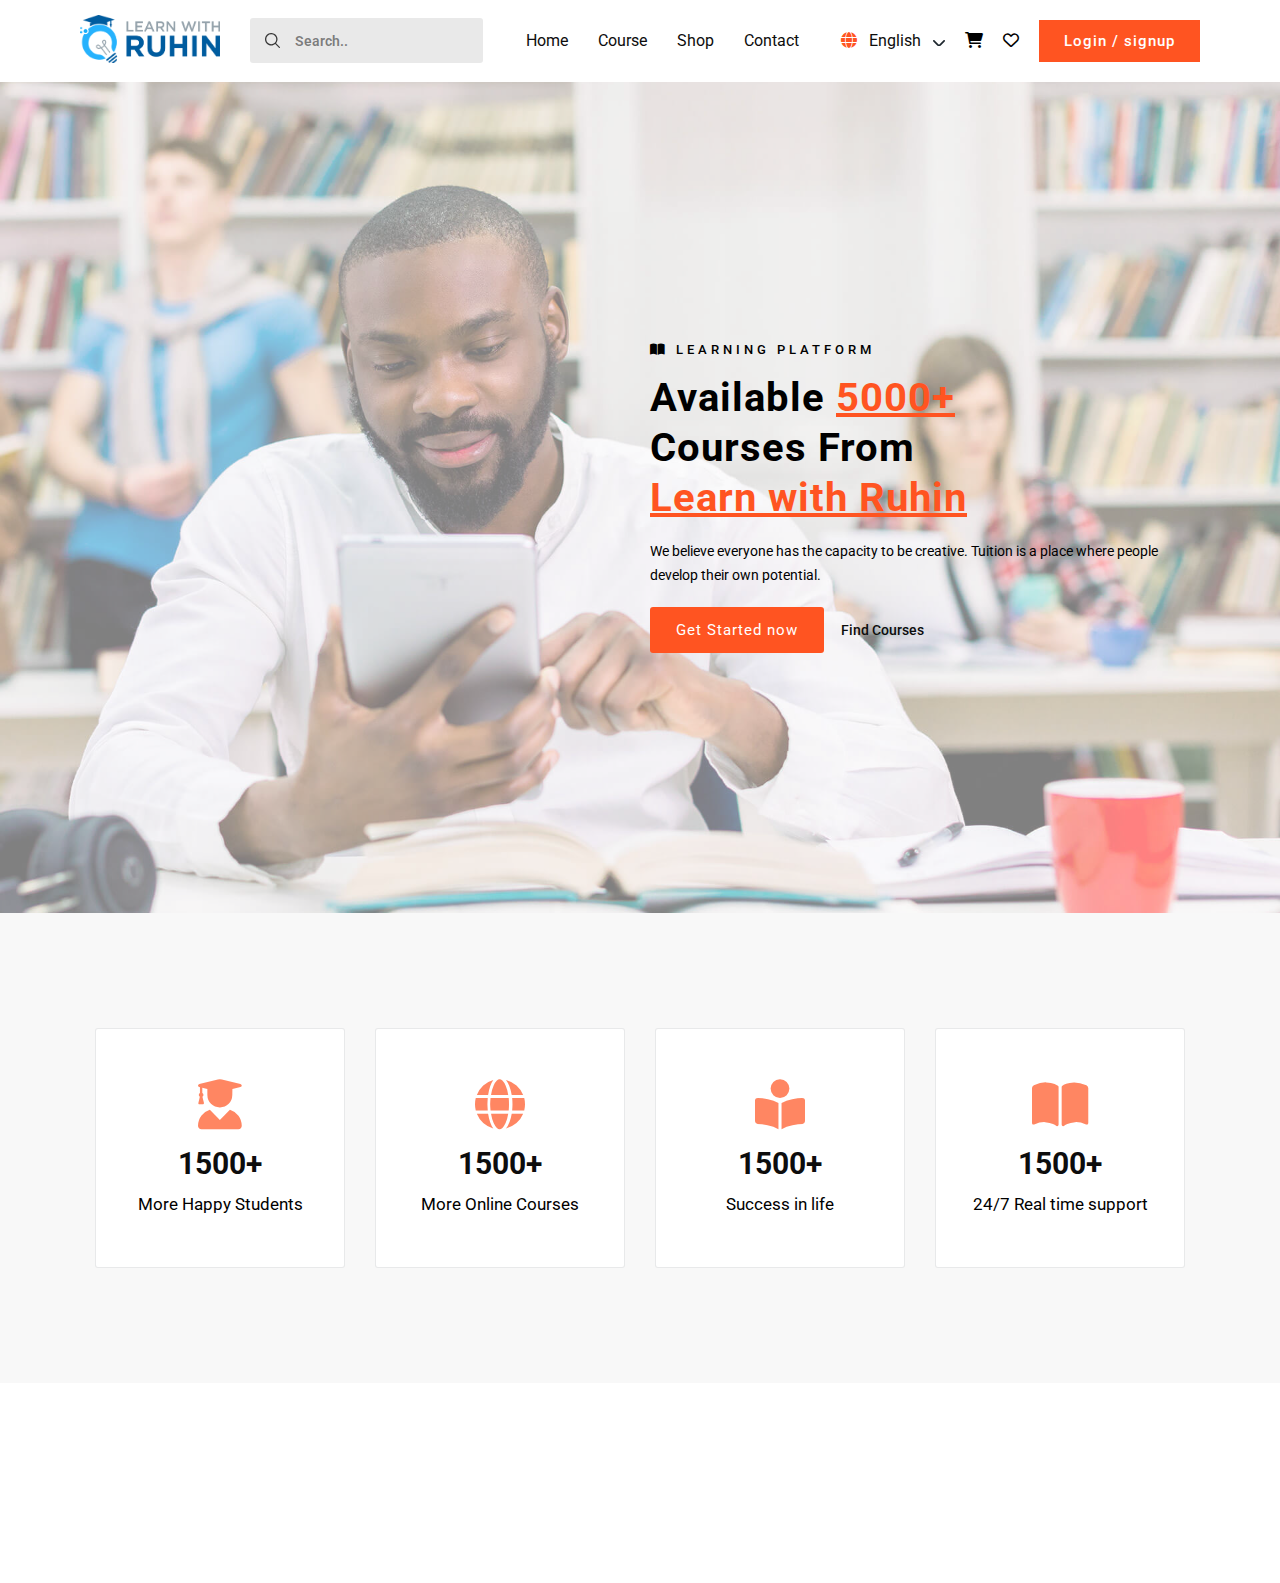
==== index.html @ 5dfc870d "add gutter css in light pro css file" ====
<!DOCTYPE html>
<html lang="en">

<head>
    <meta charset="UTF-8">
    <meta http-equiv="X-UA-Compatible" content="IE=edge">
    <meta name="viewport" content="width=device-width, initial-scale=1.0">
    <title>E-Platform</title>
    <!-- light pro css -->
    <link rel="stylesheet" href="assets/css/light.pro.min.css">
    <!-- font-awesome css -->
    <link rel="stylesheet" href="https://cdnjs.cloudflare.com/ajax/libs/font-awesome/6.0.0-beta2/css/all.min.css" />
    <!-- common css -->
    <link rel="stylesheet" href="assets/css/common.css">
    <!-- main css -->
    <link rel="stylesheet" href="assets/css/style.css">
</head>

<body>

    <!-- 
        =============================================
                    start header section
        =============================================
     -->
    <header class="header-section">
        <div class="container">
            <div class="header-content">
                <div class="header-logo-area">
                    <a class="logo-link" href="#">
                        <img class="logo-size" src="assets/images/logo/update.png" alt="">
                    </a>
                </div>
                <div class="header-right-content">
                    <!-- search -->
                    <div class="header-search">
                        <label class="search-wrapper" for="">
                            <input placeholder="Search.." class="input-control" type="text">
                            <span class="search-icon-wrapper">
                                <svg class="cx_1630815321671header_icon_size cx_1630815321671_primary_search_icon"
                                    id="Search" xmlns="http://www.w3.org/2000/svg" width="20" height="20"
                                    viewBox="0 0 20 20">
                                    <path data-name="Search"
                                        d="M19.724,18.547,14.757,13.58a8.336,8.336,0,1,0-1.177,1.177l4.968,4.968a.832.832,0,1,0,1.177-1.177ZM8.317,14.975a6.658,6.658,0,1,1,6.658-6.658,6.658,6.658,0,0,1-6.658,6.658Z"
                                        transform="translate(0.032 0.032)" fill="#1E272E"></path>
                                </svg>
                            </span>
                        </label>
                    </div>
                    <!-- header middle nav -->
                    <div class="header-middle-nav" id="heaerMiddleNav">
                        <ul class="nav">
                            <li class="nav-item">
                                <a class="nav-link" href="#">Home</a>
                            </li>
                            <li class="nav-item">
                                <a class="nav-link" href="#">Course</a>
                            </li>
                            <li class="nav-item">
                                <a class="nav-link" href="#">Shop</a>
                            </li>
                            <li class="nav-item">
                                <a class="nav-link" href="#">Contact</a>
                            </li>
                        </ul>
                    </div>
                    <!-- header right nav -->
                    <div class="header-right-nav">
                        <div class="header-right-nav-left" id="showHeaderRightNav">
                            <div class="select-language">
                                <div class="glob-icon">
                                    <i class="fas fa-globe"></i>
                                </div>

                                <ul class="language-nav">
                                    <li>
                                        <a class="nav-link" href="#">English</a>
                                        <ul class="sub-nav">
                                            <li class="nav-link">English</li>
                                            <li class="nav-link">Bangla</li>
                                        </ul>
                                    </li>
                                </ul>
                                <div class="down-arrow-for-select">
                                    <svg xmlns="http://www.w3.org/2000/svg" width="12" height="6.147"
                                        viewBox="0 0 12 6.147" class="">
                                        <path
                                            d="M16.749,8.165a.857.857,0,0,0-1.212,0L11.606,12.1a.875.875,0,0,1-1.212,0L6.463,8.165A.857.857,0,1,0,5.251,9.377l3.93,3.931a2.571,2.571,0,0,0,3.637,0l3.931-3.931A.857.857,0,0,0,16.749,8.165Z"
                                            transform="translate(-5 -7.914)" fill="#1e272e"></path>
                                    </svg>
                                </div>
                            </div>
                            <div class="header-cart-wrapper">
                                <i class="fas fa-shopping-cart"></i>
                            </div>
                            <div class="header-wishlist-wrapper">
                                <i class="far fa-heart"></i>
                            </div>
                        </div>
                        <!-- sign up or sign in -->
                        <div class="signin-or-signup-wrapper">
                            <button class="signin-button-sm" id="clickHeaderRightNav">
                                <i class="fas fa-ellipsis-h"></i>
                            </button>
                            <button class="signin-button-sm">
                                <svg class="header_icon_size" xmlns="http://www.w3.org/2000/svg" width="16.5"
                                    height="22" viewBox="0 0 16.5 22">
                                    <path id="Account"
                                        d="M-1274.333-331.916a6.417,6.417,0,0,0-6.417-6.416,6.417,6.417,0,0,0-6.417,6.416.916.916,0,0,1-.917.917.916.916,0,0,1-.917-.917,8.26,8.26,0,0,1,8.25-8.25,8.259,8.259,0,0,1,8.25,8.25.917.917,0,0,1-.917.917A.916.916,0,0,1-1274.333-331.916ZM-1286.25-347.5a5.5,5.5,0,0,1,5.5-5.5,5.5,5.5,0,0,1,5.5,5.5,5.5,5.5,0,0,1-5.5,5.5A5.506,5.506,0,0,1-1286.25-347.5Zm1.833,0a3.667,3.667,0,0,0,3.667,3.667,3.667,3.667,0,0,0,3.666-3.667,3.667,3.667,0,0,0-3.666-3.666A3.667,3.667,0,0,0-1284.417-347.5Z"
                                        transform="translate(1289 353)" fill="#1e272e"></path>
                                </svg>
                            </button>
                            <ul class="toggle-icon-wrapper" id="toggleIconWrapper">
                                <li class="toggle-icon-line"></li>
                                <li class="toggle-icon-line"></li>
                                <li class="toggle-icon-line"></li>
                            </ul>
                            <button class="signin-button">Login / signup</button>
                        </div>
                    </div>
                </div>
            </div>
        </div>
    </header>

    <!-- 
        =============================================
                    end header section
        =============================================
     -->
    <!-- 
        =============================================
                    start banner section
        =============================================
     -->
    <section class="banner-section">
        <div class="container">
            <div class="row">
                <div class="col-12 col-lg-6"></div>
                <div class="col-12 col-lg-6">
                    <div class="banner-content">
                        <div class="banner-leaning-platform">
                            <p><i class="fas fa-book-open"></i> Learning Platform</p>
                        </div>
                        <div class="banner-course-heading">
                            <p>Available <a href="#">5000+</a></p>
                            <p>Courses From <a href="#">Learn with Ruhin</a> </p>
                        </div>
                        <div class="banner-description">
                            <p>We believe everyone has the capacity to be creative. Tuition is a place where people
                                develop their own potential.</p>
                        </div>
                        <div class="banner-button">
                            <a class="common-button" href="#">Get Started now</a>
                            <a class="find-course-btn" href="#">Find Courses</a>

                        </div>
                    </div>
                </div>
            </div>
        </div>
    </section>
    <!-- 
        =============================================
                    end banner section
        =============================================
     -->

    <!-- 
        =============================================
                    start about section
        =============================================
     -->
    <section class="about-section">
        <!-- top about -->
        <div class="top-about-section section-padding">
            <div class="container">
                <div class="row gx-5">
                    <div class="col-12 col-sm-6 col-md-4 col-lg-3">
                        <div class="card">
                            <div class="card-body text-center item-padding">
                                <div class="about-top-icon">
                                    <i class="fas fa-user-graduate"></i>
                                </div>
                                <p class="about-top-count">1500+</p>
                                <p class="about-top-item-title">More Happy Students</p>
                            </div>
                        </div>
                    </div>
                    <div class="col-12 col-sm-6 col-md-4 col-lg-3 ">
                        <div class="card">
                            <div class="card-body text-center item-padding">
                                <div class="about-top-icon">
                                    <i class="fas fa-globe"></i>
                                </div>
                                <p class="about-top-count">1500+</p>
                                <p class="about-top-item-title">More Online Courses</p>
                            </div>
                        </div>
                    </div>
                    <div class="col-12 col-sm-6 col-md-4 col-lg-3">
                        <div class="card">
                            <div class="card-body text-center item-padding">
                                <div class="about-top-icon">
                                    <i class="fas fa-book-reader"></i>
                                </div>
                                <p class="about-top-count">1500+</p>
                                <p class="about-top-item-title">Success in life</p>
                            </div>
                        </div>
                    </div>
                    <div class="col-12 col-sm-6 col-md-4 col-lg-3">
                        <div class="card">
                            <div class="card-body text-center item-padding ">
                                <div class="about-top-icon">
                                    <i class="fas fa-book-open"></i>
                                </div>
                                <p class="about-top-count">1500+</p>
                                <p class="about-top-item-title">24/7 Real time support</p>
                            </div>
                        </div>
                    </div>
                </div>
            </div>
        </div>
        <!-- bottom about -->
        <div class="bottom-about-section section-padding">
            <div class="container">

            </div>
        </div>
    </section>
    <!-- 
        =============================================
                    end about section
        =============================================
     -->

    <!-- js -->
    <script src="assets/js/app.js"></script>
</body>

</html>
---- assets/css/light.pro.min.css ----
* {
    margin: 0;
    padding: 0;
    box-sizing: border-box
}
/* start card */
.card{
    border:1px solid rgba(30,39,46,.1);
    width: 100%;
    background: #fff;
    border-radius: 3px;
}
.card-body{
    padding: 15px;
   
}
/* end card */

/*start  text align */
.text-center{
    text-align: center;
}
.text-start{
    text-align: left;
}
.text-end{
    text-align: right;
}
/* end text align */
.row::after {
    content: "";
    clear: both;
    display: block
}

.row {
    display: flex;
    flex-wrap: wrap;
    width: 100%
}

[class*=col-] {
    width: 100%;
    padding:10px;
}
/* gutter */
.gx-0 [class*=col-]{
    padding: 0;
}
.gx-1 [class*=col-]{
    padding: 5px;
}
.gx-2 [class*=col-]{
    padding: 8px;
}
.gx-3 [class*=col-]{
    padding: 10px;
}
.gx-4 [class*=col-]{
    padding: 12px;
}
.gx-5 [class*=col-]{
    padding: 15px;
}
/* end gutter */
.col {
    flex: 1 0 0%
}

.row>* {
    flex-shrink: 0;
    width: 100%;
    max-width: 100%
}

.container {
    width: 100%;
    padding: 0 10px;
    margin: 0 auto
}

@media(min-width:576px) {
    .col-sm-1 {
        width: 8.33%;
        flex: 0 0 auto
    }
    .col-sm-2 {
        width: 16.66%;
        flex: 0 0 auto
    }
    .col-sm-3 {
        width: 25%;
        flex: 0 0 auto
    }
    .col-sm-4 {
        width: 33.33%;
        flex: 0 0 auto
    }
    .col-sm-5 {
        width: 41.66%;
        flex: 0 0 auto
    }
    .col-sm-6 {
        width: 50%;
        flex: 0 0 auto
    }
    .col-sm-7 {
        width: 58.33%;
        flex: 0 0 auto
    }
    .col-sm-8 {
        width: 66.66%;
        flex: 0 0 auto
    }
    .col-sm-9 {
        width: 75%;
        flex: 0 0 auto
    }
    .col-sm-10 {
        width: 83.33%;
        flex: 0 0 auto
    }
    .col-sm-11 {
        width: 81.66%;
        flex: 0 0 auto
    }
    .col-sm-12 {
        width: 100%;
        flex: 0 0 auto
    }
    .container {
        max-width: 540px;
        width: 100%
    }
    /*start  gutter */
    .gx-sm-0 [class*=col-]{
        padding: 0;
    }
    .gx-sm-1 [class*=col-]{
        padding: 5px;
    }
    .gx-sm-2 [class*=col-]{
        padding: 8px;
    }
    .gx-sm-3 [class*=col-]{
        padding: 10px;
    }
    .gx-sm-4 [class*=col-]{
        padding: 12px;
    }
    .gx-sm-5 [class*=col-]{
        padding: 15px;
    }
    /* end gutter */
    
    /*start  text align */
    .text-sm-center{
        text-align: center;
    }
    .text-sm-start{
        text-align: left;
    }
    .text-sm-end{
        text-align: right;
    }
    /* end text align */
}

@media(min-width:768px) {
    .col-md-1 {
        width: 8.33%;
        flex: 0 0 auto
    }
    .col-md-2 {
        width: 16.66%;
        flex: 0 0 auto
    }
    .col-md-3 {
        width: 25%;
        flex: 0 0 auto
    }
    .col-md-4 {
        width: 33.33%;
        flex: 0 0 auto
    }
    .col-md-5 {
        width: 41.66%;
        flex: 0 0 auto
    }
    .col-md-6 {
        width: 50%;
        flex: 0 0 auto
    }
    .col-md-7 {
        width: 58.33%;
        flex: 0 0 auto
    }
    .col-md-8 {
        width: 66.66%;
        flex: 0 0 auto
    }
    .col-md-9 {
        width: 75%;
        flex: 0 0 auto
    }
    .col-md-10 {
        width: 83.33%;
        flex: 0 0 auto
    }
    .col-md-11 {
        width: 81.66%;
        flex: 0 0 auto
    }
    .col-md-12 {
        width: 100%;
        flex: 0 0 auto
    }
    .container {
        max-width: 720px
    }
   /* gutter */
    .gx-md-0 [class*=col-]{
        padding: 0;
    }
    .gx-md-1 [class*=col-]{
        padding: 5px;
    }
    .gx-md-2 [class*=col-]{
        padding: 8px;
    }
    .gx-md-3 [class*=col-]{
        padding: 10px;
    }
    .gx-md-4 [class*=col-]{
        padding: 12px;
    }
    .gx-md-5 [class*=col-]{
        padding: 15px;
    }
    /* end gutter */

    /*start  text align */
    .text-md-center{
        text-align: center;
    }
    .text-md-start{
        text-align: left;
    }
    .text-md-end{
        text-align: right;
    }
    /* end text align */
}

@media(min-width:992px) {
    .col-lg-1 {
        width: 8.33%;
        flex: 0 0 auto
    }
    .col-lg-2 {
        width: 16.66%;
        flex: 0 0 auto
    }
    .col-lg-3 {
        width: 25%;
        flex: 0 0 auto
    }
    .col-lg-4 {
        width: 33.33%;
        flex: 0 0 auto
    }
    .col-lg-5 {
        width: 41.66%;
        flex: 0 0 auto
    }
    .col-lg-6 {
        width: 50%;
        flex: 0 0 auto
    }
    .col-lg-7 {
        width: 58.33%;
        flex: 0 0 auto
    }
    .col-lg-8 {
        width: 66.66%;
        flex: 0 0 auto
    }
    .col-lg-9 {
        width: 75%;
        flex: 0 0 auto
    }
    .col-lg-10 {
        width: 83.33%;
        flex: 0 0 auto
    }
    .col-lg-11 {
        width: 81.66%;
        flex: 0 0 auto
    }
    .col-lg-12 {
        width: 100%;
        flex: 0 0 auto
    }
    .container {
        max-width: 960px
    }

    /* gutter */
    .gx-lg-0 [class*=col-]{
        padding: 0;
    }
    .gx-lg-1 [class*=col-]{
        padding: 5px;
    }
    .gx-lg-2 [class*=col-]{
        padding: 8px;
    }
    .gx-lg-3 [class*=col-]{
        padding: 10px;
    }
    .gx-lg-4 [class*=col-]{
        padding: 12px;
    }
    .gx-lg-5 [class*=col-]{
        padding: 15px;
    }
    /* end gutter */


    /*start  text align */
    .text-lg-center{
        text-align: center;
    }
    .text-lg-start{
        text-align: left;
    }
    .text-lg-end{
        text-align: right;
    }
    /* end text align */
}

@media(min-width:1200px) {
    .col-xl-1 {
        width: 8.33%;
        flex: 0 0 auto
    }
    .col-xl-2 {
        width: 16.66%;
        flex: 0 0 auto
    }
    .col-xl-3 {
        width: 25%;
        flex: 0 0 auto
    }
    .col-xl-4 {
        width: 33.33%;
        flex: 0 0 auto
    }
    .col-xl-5 {
        width: 41.66%;
        flex: 0 0 auto
    }
    .col-xl-6 {
        width: 50%;
        flex: 0 0 auto
    }
    .col-xl-7 {
        width: 58.33%;
        flex: 0 0 auto
    }
    .col-xl-8 {
        width: 66.66%;
        flex: 0 0 auto
    }
    .col-xl-9 {
        width: 75%;
        flex: 0 0 auto
    }
    .col-xl-10 {
        width: 83.33%;
        flex: 0 0 auto
    }
    .col-xl-11 {
        width: 81.66%;
        flex: 0 0 auto
    }
    .col-xl-12 {
        width: 100%;
        flex: 0 0 auto
    }
    .container {
        max-width: 1140px
    }
    /* gutter */
    .gx-xl-0 [class*=col-]{
        padding: 0;
    }
    .gx-xl-1 [class*=col-]{
        padding: 5px;
    }
    .gx-xl-2 [class*=col-]{
        padding: 8px;
    }
    .gx-xl-3 [class*=col-]{
        padding: 10px;
    }
    .gx-xl-4 [class*=col-]{
        padding: 12px;
    }
    .gx-xl-5 [class*=col-]{
        padding: 15px;
    }
    /* end gutter */
    /*start  text align */
    .text-xl-center{
        text-align: center;
    }
    .text-xl-start{
        text-align: left;
    }
    .text-xl-end{
        text-align: right;
    }
    /* end text align */
}

@media(min-width:1400px) {
    .col-xxl-1 {
        width: 8.33%;
        flex: 0 0 auto
    }
    .col-xxl-2 {
        width: 16.66%;
        flex: 0 0 auto
    }
    .col-xxl-3 {
        width: 25%;
        flex: 0 0 auto
    }
    .col-xxl-4 {
        width: 33.33%;
        flex: 0 0 auto
    }
    .col-xxl-5 {
        width: 41.66%;
        flex: 0 0 auto
    }
    .col-xxl-6 {
        width: 50%;
        flex: 0 0 auto
    }
    .col-xxl-7 {
        width: 58.33%;
        flex: 0 0 auto
    }
    .col-xxl-8 {
        width: 66.66%;
        flex: 0 0 auto
    }
    .col-xxl-9 {
        width: 75%;
        flex: 0 0 auto
    }
    .col-xxl-10 {
        width: 83.33%;
        flex: 0 0 auto
    }
    .col-xxl-11 {
        width: 81.66%;
        flex: 0 0 auto
    }
    .col-xxl-12 {
        width: 100%;
        flex: 0 0 auto
    }
    .container {
        max-width: 1320px
    }
    /* gutter */
    .gx-xxl-0 [class*=col-]{
        padding: 0;
    }
    .gx-xxl-1 [class*=col-]{
        padding: 5px;
    }
    .gx-xxl-2 [class*=col-]{
        padding: 8px;
    }
    .gx-xxl-3 [class*=col-]{
        padding: 10px;
    }
    .gx-xxl-4 [class*=col-]{
        padding: 12px;
    }
    .gx-xxl-5 [class*=col-]{
        padding: 15px;
    }
    /* end gutter */
    /*start  text align */
    .text-xxl-center{
        text-align: center;
    }
    .text-xxl-start{
        text-align: left;
    }
    .text-xxl-end{
        text-align: right;
    }
    /* end text align */
}
---- assets/css/common.css ----
@import url('https://fonts.googleapis.com/css2?family=Roboto:wght@400;500;700&display=swap');
:root{
    --prmaryColor:rgba(255, 84, 33, 1);
    --secondaryColor:rgba(13, 13, 13, 1);
    --inputBg:rgba(13, 13, 13, .09);
    --bodyTextColor:rgba(13, 13, 13, .8);
    --placeholderColor:rgba(13, 13, 13, .5);
}
*{
    margin: 0;
    padding: 0;
    box-sizing: border-box;
    font-family: 'Roboto', sans-serif;
}
a{
    text-decoration: none;
}
ul{
    list-style: none;
}
input, button{
    outline: none;
    border:none;
    background-color: transparent;
      
}
input::placeholder{
    color:var(--placeholderColor);
    font-weight: 600;
    font-size: 14px;
}
/* input field */
.input-control {
    width: 100%;
    height: 45px;
    padding: 0 10px;
    background-color: var(--inputBg);
    border-radius: 3px;
    font-size: 14px;
    font-weight: 600;
    color:var(--bodyTextColor)
}
/* search item */
.search-wrapper {
    position: relative;
    display: block;
}
.search-wrapper .input-control {
   padding-left:45px;
}
.search-icon-wrapper {
    display: flex;
    position: absolute;
    top: 0;
    left: 0;
    width: 45px;
    height: 100%;
    align-items: center;
    justify-content: center;
}
.search-icon-wrapper svg{
   width: 15px;
   height:15px;
}
.search-icon-wrapper svg path{
 fill:var(--bodyTextColor)
}

/* nav */
.nav {
    display: flex;
    align-items: center;
    gap: 0 30px;
}
.nav-link {
    display: inline-block;
    color: var(--secondaryColor);
}
.showMobileMenu {
    display: block !important;
    background: #fff;
    position: absolute;
    width: 100%;
    top: 67px;
}
.showMobileMenu .nav {
    display: flex;
    flex-direction: column;
    padding: 30px;
    align-items: flex-start;
    box-shadow: 0 .125rem .25rem rgba(0,0,0,.075)!important;
}
.nav-item {
    width: 100%;
    padding-bottom: 12px;
}
.showMobileMenu .nav .nav-item:not(:last-child) {
    margin-bottom: 12px;
    border-bottom: 1px solid rgba(30,39,46,.1);
}

.showRightNav{}
.showRightNav.header-right-nav-left {
    display: flex;
    position: absolute;
    width: 100%;
    left: 0;
    top: 67px;
    padding: 30px;
    gap: 40px;
    box-shadow: 0 .125rem .25rem rgba(0,0,0,.075)!important;
}


/* button*/
.common-button {
    display: inline-block;
    padding: 14px 26px;
    background: var(--prmaryColor);
    color: #fff;
    font-size: 15px;
    font-weight: 400;
    letter-spacing: 1px;
    border-radius: 3px;
}

.section-padding{
    padding: 50px 0;
}

@media(min-width:575px){}
@media(min-width:768px){
    .section-padding{
        padding: 80px 0;
    }
}
@media(min-width:992px){}
@media(min-width:1200px){
    .section-padding{
        padding: 100px 0;
    }
}
@media(min-width:1400px){}
---- assets/css/style.css ----
/* 
=========================
    start header css
=========================
*/
.header-section {
    padding: 15px 0;
}
.header-content {
    display: flex;
    flex-wrap: wrap;
    position: relative;
}

.header-logo-area{
    width: 170px;
}
.logo-size{
    width: 140px;
}
/* header right content */
.header-right-content {
    display: flex;
    justify-content: flex-end;
    flex-wrap: wrap;
    width: calc(100% - 170px);
    align-items: center;
}
.header-right-nav {
    display: flex;
    flex-wrap: wrap;
    gap: 20px;
    align-items: center;
}
.glob-icon i{
    color:rgba(255, 84, 33, 1);
}
.language-nav{
    position: relative;
}
.sub-nav{
    position: absolute;
    opacity: 0;
}
.select-language {
    display: flex;
    align-items: center;
    gap: 12px;
}
.signin-button {
    display: none;
}
.signin-button-sm i{
    font-size: 20px;
}
.header-right-nav-left {
    display: flex;
    align-items: center;
    gap: 0 20px;
}
.header-middle-nav {
    display: none;
}
.header-right-nav-left{
    display: none;
}
.header-search{
    display: none;
}
.toggle-icon-line{
    width:25px;
    height: 2px;
    background-color: var(--secondaryColor);
    margin-bottom: 4px;
  
}
.toggle-icon-line:nth-child(1){
  
}
.toggle-icon-line:nth-child(2){
  
}
.toggle-icon-line:nth-child(3){
    margin-bottom:0px
}
.signin-or-signup-wrapper {
    display: flex;
    align-items: center;
    gap: 0 36px;
}
#clickHeaderRightNav{
    width: 30px;
    padding: 5px;
    display: block;
}
/* 
=========================
    end header css
=========================
*/

/* 
=========================
    start banner  css
=========================
*/
.banner-section{
    background:url(../images/banner/header-hero-1.jpg);
    background-size: cover;
    background-repeat: no-repeat;
    background-position: center;
    padding: 250px 0;
    position: relative;
}
.banner-section::after{
    content: "";
    position: absolute;
    width: 100%;
    left: 0;
    top:0;
    height: 100%;
    background: rgba(255,255,255,.5);
}
.banner-content{
    position: relative;
    z-index:1;
}
.banner-leaning-platform p {
    font-size: 13px;
    text-transform: uppercase;
    letter-spacing: 4px;
    font-weight: 500;
}
.banner-course-heading {
    margin: 16px 0;
}
.banner-course-heading p {
    font-size: 40px;
    font-weight: 700;
    line-height: 50px;
    letter-spacing: 1px;
}
.banner-course-heading p a {
    display: inline-block;
    text-decoration: underline;
    color: var(--prmaryColor);
}
.banner-description{}
.banner-description p {
    font-size: 14px;
    font-weight: 400;
    line-height: 24px;
}
.banner-button {
    margin-top: 20px;
    display: flex;
    gap: 0 17px;
    align-items: center;
}
.find-course-btn{
    display: inline-block;
    font-size: 14px;
    font-weight: 500;
    color: var(--secondaryColor);
}
/* 
=========================
    end banner  css
=========================
*/

/* 
=========================
   start about  css
=========================
*/
.top-about-section{
    background:#f8f8f8;
}
.padding-15:last-child{
    padding-bottom: 0px;
}
.about-top-icon i{
    font-size: 50px;
    color:var(--prmaryColor);
    opacity: .7;
}
.about-top-count{
    font-size: 30px;
    line-height: 40px;
    font-weight: 700;
    color: var(--secondaryColor);
    margin-bottom: 8px;
}
.about-top-item-title{
    font-size: 17px;
    font-weight: 400;
   line-height: 25px;
}
.about-top-icon {
    margin-bottom: 15px;
}
.item-padding {
    padding-top: 50px;
    padding-bottom: 50px;
}
/* 
=========================
   end about  css
=========================
*/

@media(min-width:575px){}
@media(min-width:768px){}
@media(min-width:992px){
   
}
@media(min-width:1200px){
    .header-middle-nav {
        display: block;
    }
    .header-right-nav-left {
        display: flex;
    }
    
    .signin-button {
        background: rgba(255, 84, 33, 1);
        padding: 12px 25px;
        font-size: 15px;
        font-weight: 500;
        color: #fff;
        letter-spacing: 1px;
        display: block;
    }
    .signin-button-sm{
        display: none;
    }
    .header-search{
        display: block;
    }
    .header-right-content {
        justify-content: space-between;
    }
    .toggle-icon-wrapper{
        display: none;
    }
    .signin-or-signup-wrapper {
        display: unset;
        align-items: unset;
        gap: unset;
    }
    #clickHeaderRightNav{
        display: none;
    }
    .nav-item {
        padding-bottom: 0px;
    }
}
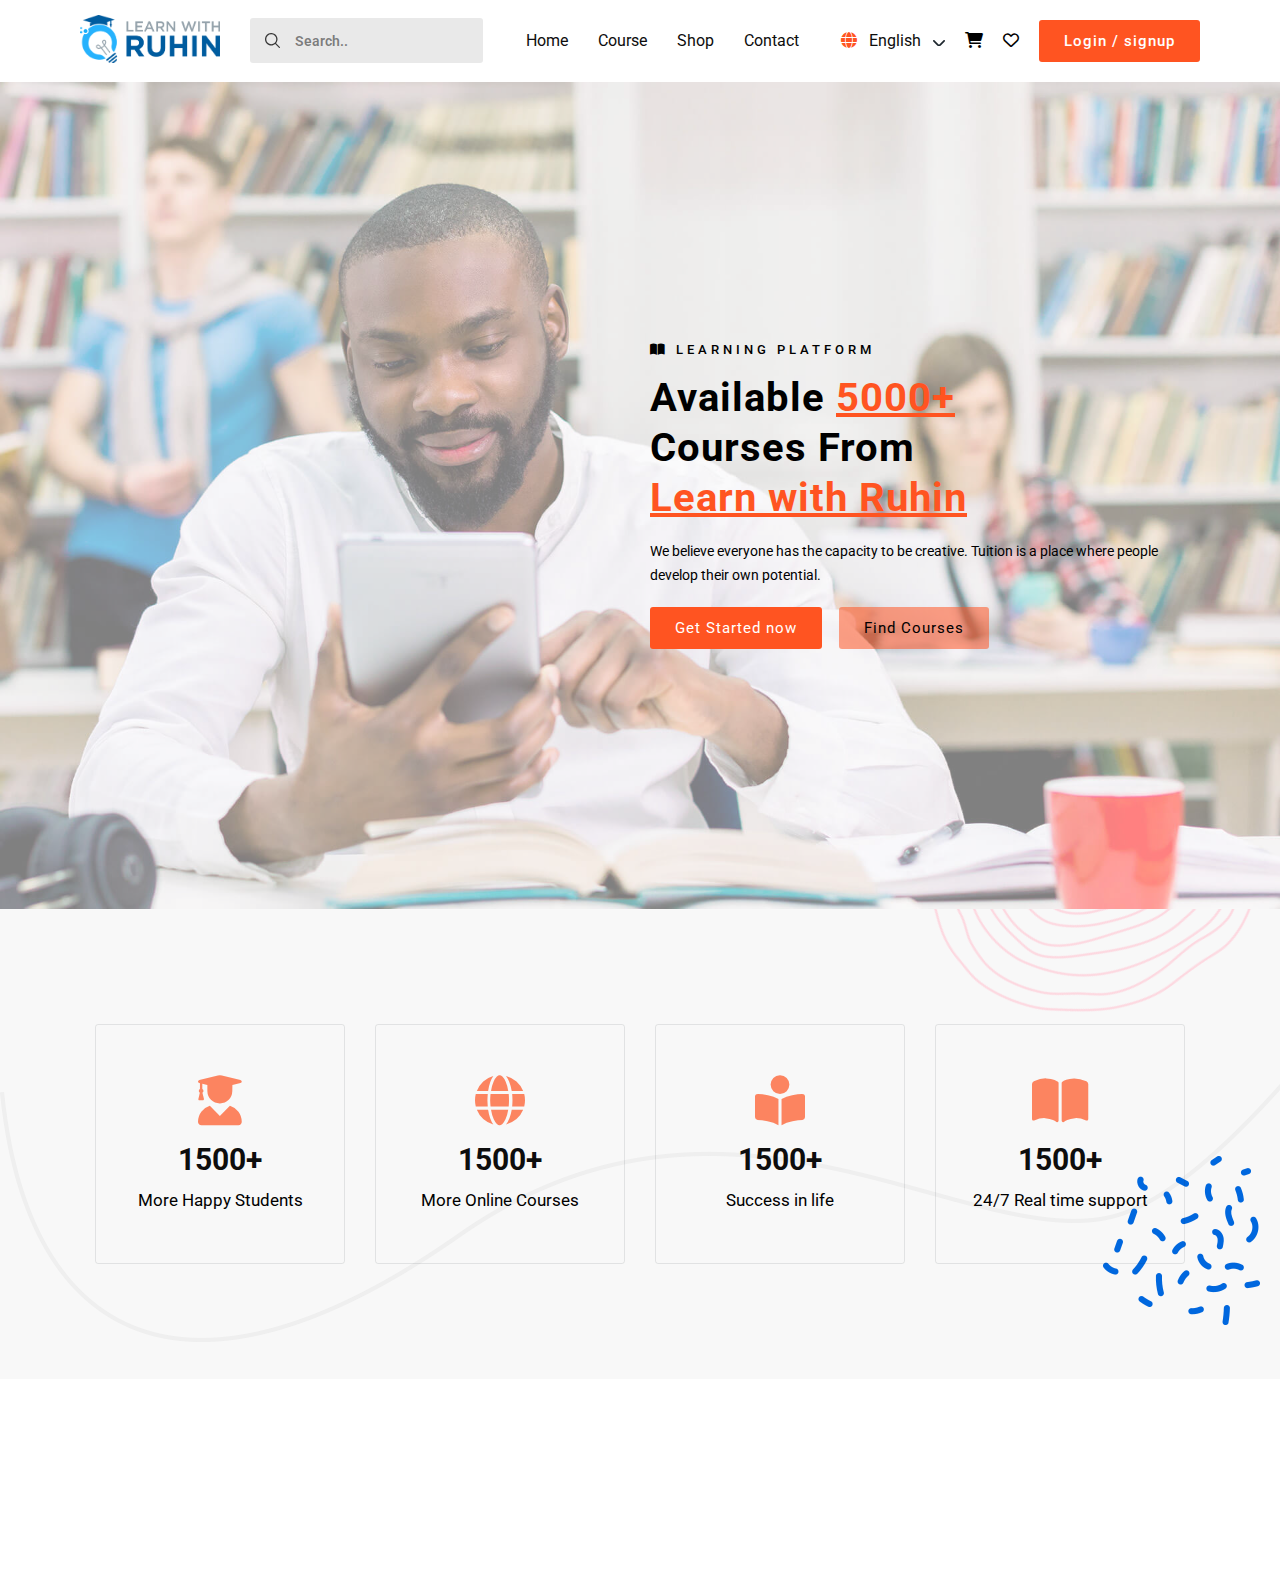
==== commit e3bf8ba7: "complete about top area with responsive" ====
--- a/index.html
+++ b/index.html
@@ -115,7 +115,7 @@
                                 <li class="toggle-icon-line"></li>
                                 <li class="toggle-icon-line"></li>
                             </ul>
-                            <button class="signin-button">Login / signup</button>
+                            <button class="signin-button btn-hover">Login / signup</button>
                         </div>
                     </div>
                 </div>
@@ -151,9 +151,8 @@
                                 develop their own potential.</p>
                         </div>
                         <div class="banner-button">
-                            <a class="common-button" href="#">Get Started now</a>
-                            <a class="find-course-btn" href="#">Find Courses</a>
-
+                            <a class="common-button btn-hover" href="#">Get Started now</a>
+                            <a class="find-course-btn btn-hover" href="#">Find Courses</a>
                         </div>
                     </div>
                 </div>
@@ -177,8 +176,11 @@
             <div class="container">
                 <div class="row gx-5">
                     <div class="col-12 col-sm-6 col-md-4 col-lg-3">
-                        <div class="card">
+                        <div class="card card-hover">
                             <div class="card-body text-center item-padding">
+                                <div class="hover-grid-icon">
+                                    <img src="assets/images/about/about-grid-icon.png" alt="">
+                                </div>
                                 <div class="about-top-icon">
                                     <i class="fas fa-user-graduate"></i>
                                 </div>
@@ -188,7 +190,10 @@
                         </div>
                     </div>
                     <div class="col-12 col-sm-6 col-md-4 col-lg-3 ">
-                        <div class="card">
+                        <div class="card card-hover">
+                            <div class="hover-grid-icon">
+                                <img src="assets/images/about/about-grid-icon.png" alt="">
+                            </div>
                             <div class="card-body text-center item-padding">
                                 <div class="about-top-icon">
                                     <i class="fas fa-globe"></i>
@@ -199,7 +204,10 @@
                         </div>
                     </div>
                     <div class="col-12 col-sm-6 col-md-4 col-lg-3">
-                        <div class="card">
+                        <div class="card card-hover">
+                            <div class="hover-grid-icon">
+                                <img src="assets/images/about/about-grid-icon.png" alt="">
+                            </div>
                             <div class="card-body text-center item-padding">
                                 <div class="about-top-icon">
                                     <i class="fas fa-book-reader"></i>
@@ -210,7 +218,10 @@
                         </div>
                     </div>
                     <div class="col-12 col-sm-6 col-md-4 col-lg-3">
-                        <div class="card">
+                        <div class="card card-hover">
+                            <div class="hover-grid-icon">
+                                <img src="assets/images/about/about-grid-icon.png" alt="">
+                            </div>
                             <div class="card-body text-center item-padding ">
                                 <div class="about-top-icon">
                                     <i class="fas fa-book-open"></i>
@@ -221,6 +232,15 @@
                         </div>
                     </div>
                 </div>
+            </div>
+            <div class="about-top-animation-line-img-area">
+                <img class="about-top-animation-line-img" src="assets/images/about/curved-line.png" alt="">
+            </div>
+            <div class="about-top-animation-round-img-area">
+                <img class="about-top-animation-round-img" src="assets/images/about/half-circle-shape.png" alt="">
+            </div>
+            <div class="about-top-animation-img-area">
+                <img class="about-top-animation-img" src="assets/images/about/animate-shape-1.png" alt="">
             </div>
         </div>
         <!-- bottom about -->
--- a/assets/css/common.css
+++ b/assets/css/common.css
@@ -82,6 +82,7 @@
     position: absolute;
     width: 100%;
     top: 67px;
+    z-index: 1;
 }
 .showMobileMenu .nav {
     display: flex;
@@ -99,7 +100,6 @@
     border-bottom: 1px solid rgba(30,39,46,.1);
 }
 
-.showRightNav{}
 .showRightNav.header-right-nav-left {
     display: flex;
     position: absolute;
@@ -109,13 +109,15 @@
     padding: 30px;
     gap: 40px;
     box-shadow: 0 .125rem .25rem rgba(0,0,0,.075)!important;
+    z-index: 1;
+    background-color: #fff;
 }
 
 
 /* button*/
-.common-button {
+.common-button, .find-course-btn {
     display: inline-block;
-    padding: 14px 26px;
+    padding: 12px 25px;
     background: var(--prmaryColor);
     color: #fff;
     font-size: 15px;
@@ -123,11 +125,53 @@
     letter-spacing: 1px;
     border-radius: 3px;
 }
-
+.find-course-btn {
+    background: rgb(255 84 33 / 54%);
+    color: var(--s);
+}
 .section-padding{
     padding: 50px 0;
 }
+.card-hover{
+   transition: all 0.3s;
+   background: transparent !important;
+   position: relative;
+   z-index:9;
+}
+.card-hover:hover{
+    box-shadow: 0 11px 61.1px 3.9px rgb(34 34 34 / 9%)!important;
+    background: #fff !important;
+}
+.card-hover:hover .hover-grid-icon{
+    opacity: 1;
+}
+.hover-grid-icon{
+    position: absolute;
+    top: 15px;
+    right: 15px;
+    opacity: 0;
+    transition: all .3s;
+}
 
+.btn-hover{
+    position: relative;
+    padding: 12px 25px;
+   overflow: hidden;
+}
+.btn-hover::after{
+   content: "";
+   position: absolute;
+   left:-100%;
+   top:0;
+   background: rgb(246, 111, 70);
+   width: 100%;
+   height: 100%;
+    transition: 1s;
+}
+.btn-hover:hover::after{
+   left:100%;
+   transition: 1s;
+}
 @media(min-width:575px){}
 @media(min-width:768px){
     .section-padding{
--- a/assets/css/style.css
+++ b/assets/css/style.css
@@ -145,7 +145,7 @@
     text-decoration: underline;
     color: var(--prmaryColor);
 }
-.banner-description{}
+
 .banner-description p {
     font-size: 14px;
     font-weight: 400;
@@ -157,12 +157,8 @@
     gap: 0 17px;
     align-items: center;
 }
-.find-course-btn{
-    display: inline-block;
-    font-size: 14px;
-    font-weight: 500;
-    color: var(--secondaryColor);
-}
+
+
 /* 
 =========================
     end banner  css
@@ -176,6 +172,8 @@
 */
 .top-about-section{
     background:#f8f8f8;
+    position: relative;
+    overflow: hidden;
 }
 .padding-15:last-child{
     padding-bottom: 0px;
@@ -204,6 +202,45 @@
     padding-top: 50px;
     padding-bottom: 50px;
 }
+/* line curve */
+.about-top-animation-line-img-area {
+    position: absolute;
+    top: 0;
+    left: 0;
+    height: 100%;
+}
+/* small multiple animation line */
+.about-top-animation-img-area{
+   position: absolute;
+   right:20px;
+   bottom: 50px;
+
+}
+.about-top-animation-img{
+    animation: aboutImgAnimation 3s infinite linear;
+
+}
+@keyframes aboutImgAnimation{
+    0%{
+        transform: scale(.8,.8);
+    }
+    50%{
+        transform: scale(1,1);
+    }
+    100%{
+        transform: scale(.8,.8);
+    }
+}
+
+/* roun image */
+
+.about-top-animation-round-img-area {
+    position: absolute;
+    top: -180px;
+    right: 37px;
+    transform: rotate(-35deg);
+}
+
 /* 
 =========================
    end about  css
@@ -231,6 +268,7 @@
         color: #fff;
         letter-spacing: 1px;
         display: block;
+        border-radius: 3px ;
     }
     .signin-button-sm{
         display: none;
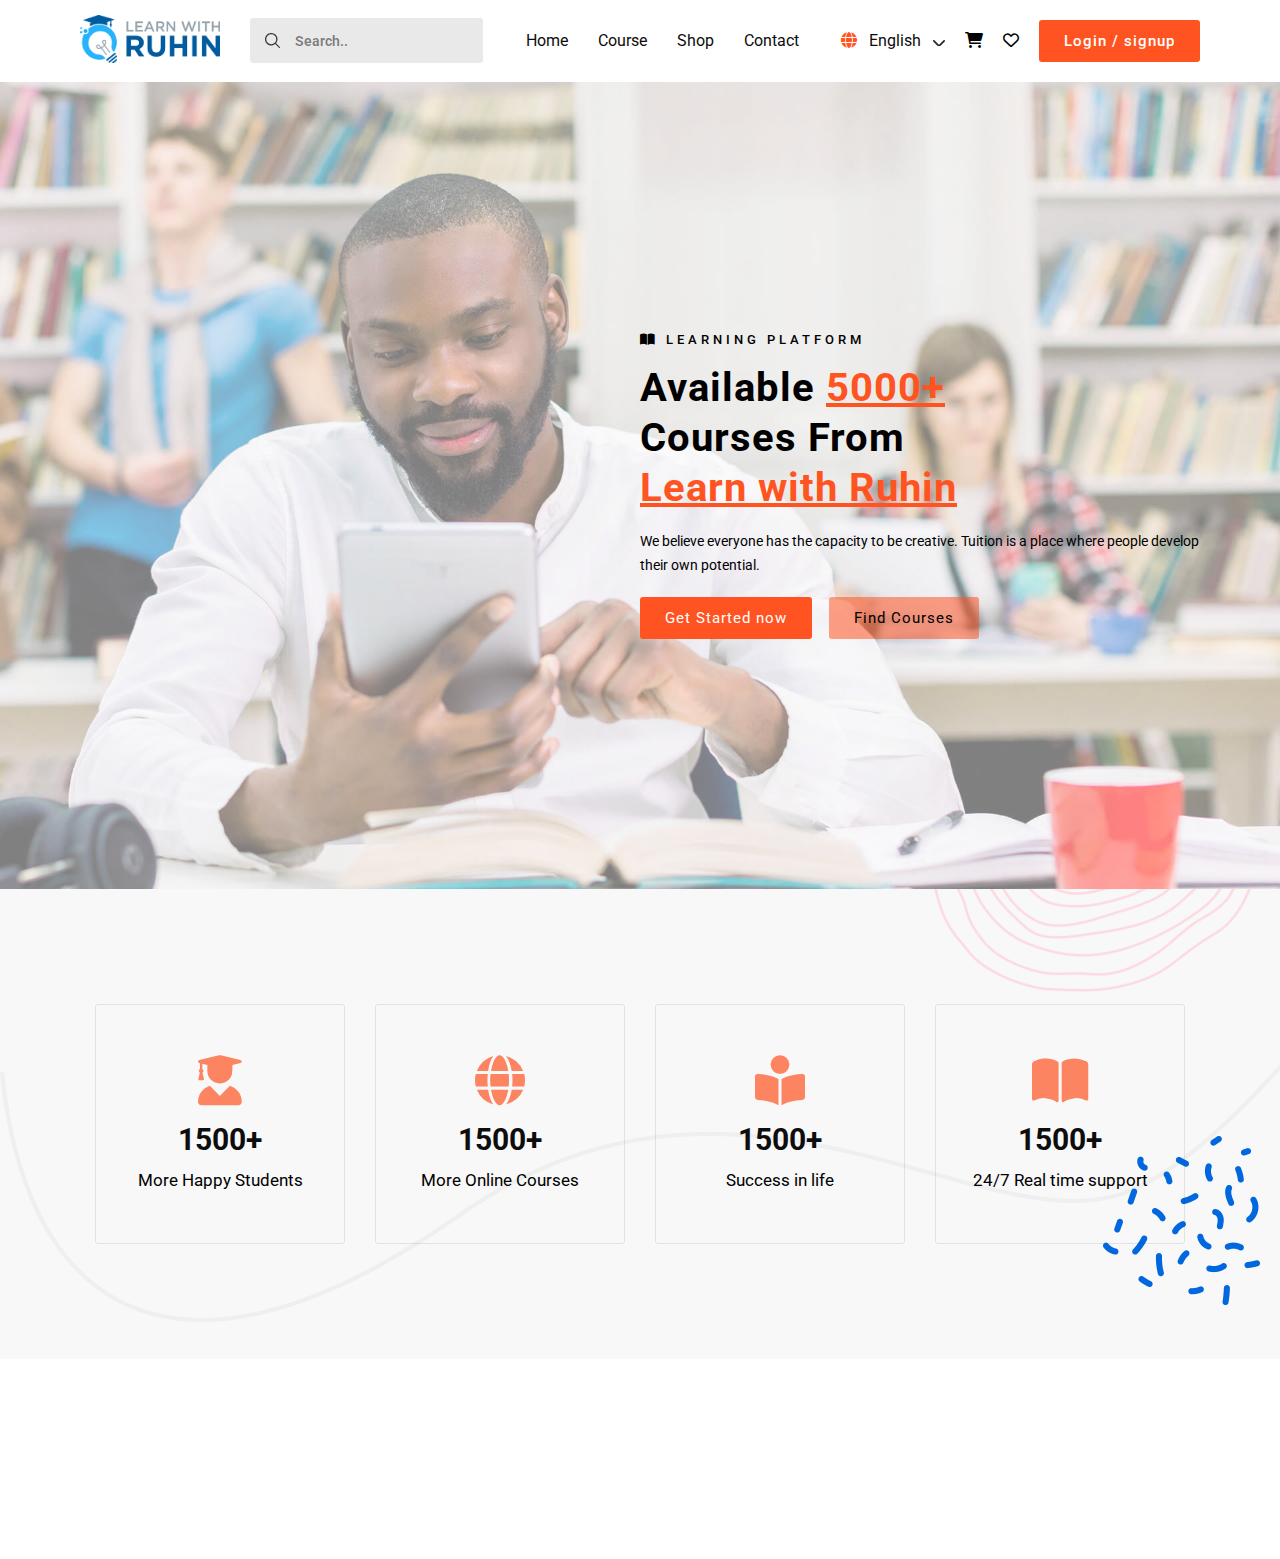
==== commit 1a704a4a: "about top section update gutters value" ====
--- a/index.html
+++ b/index.html
@@ -174,7 +174,7 @@
         <!-- top about -->
         <div class="top-about-section section-padding">
             <div class="container">
-                <div class="row gx-5">
+                <div class="row gx-2 gx-md-3 gx-lg-5">
                     <div class="col-12 col-sm-6 col-md-4 col-lg-3">
                         <div class="card card-hover">
                             <div class="card-body text-center item-padding">
--- a/assets/css/light.pro.min.css
+++ b/assets/css/light.pro.min.css
@@ -41,7 +41,6 @@
 
 [class*=col-] {
     width: 100%;
-    padding:10px;
 }
 /* gutter */
 .gx-0 [class*=col-]{
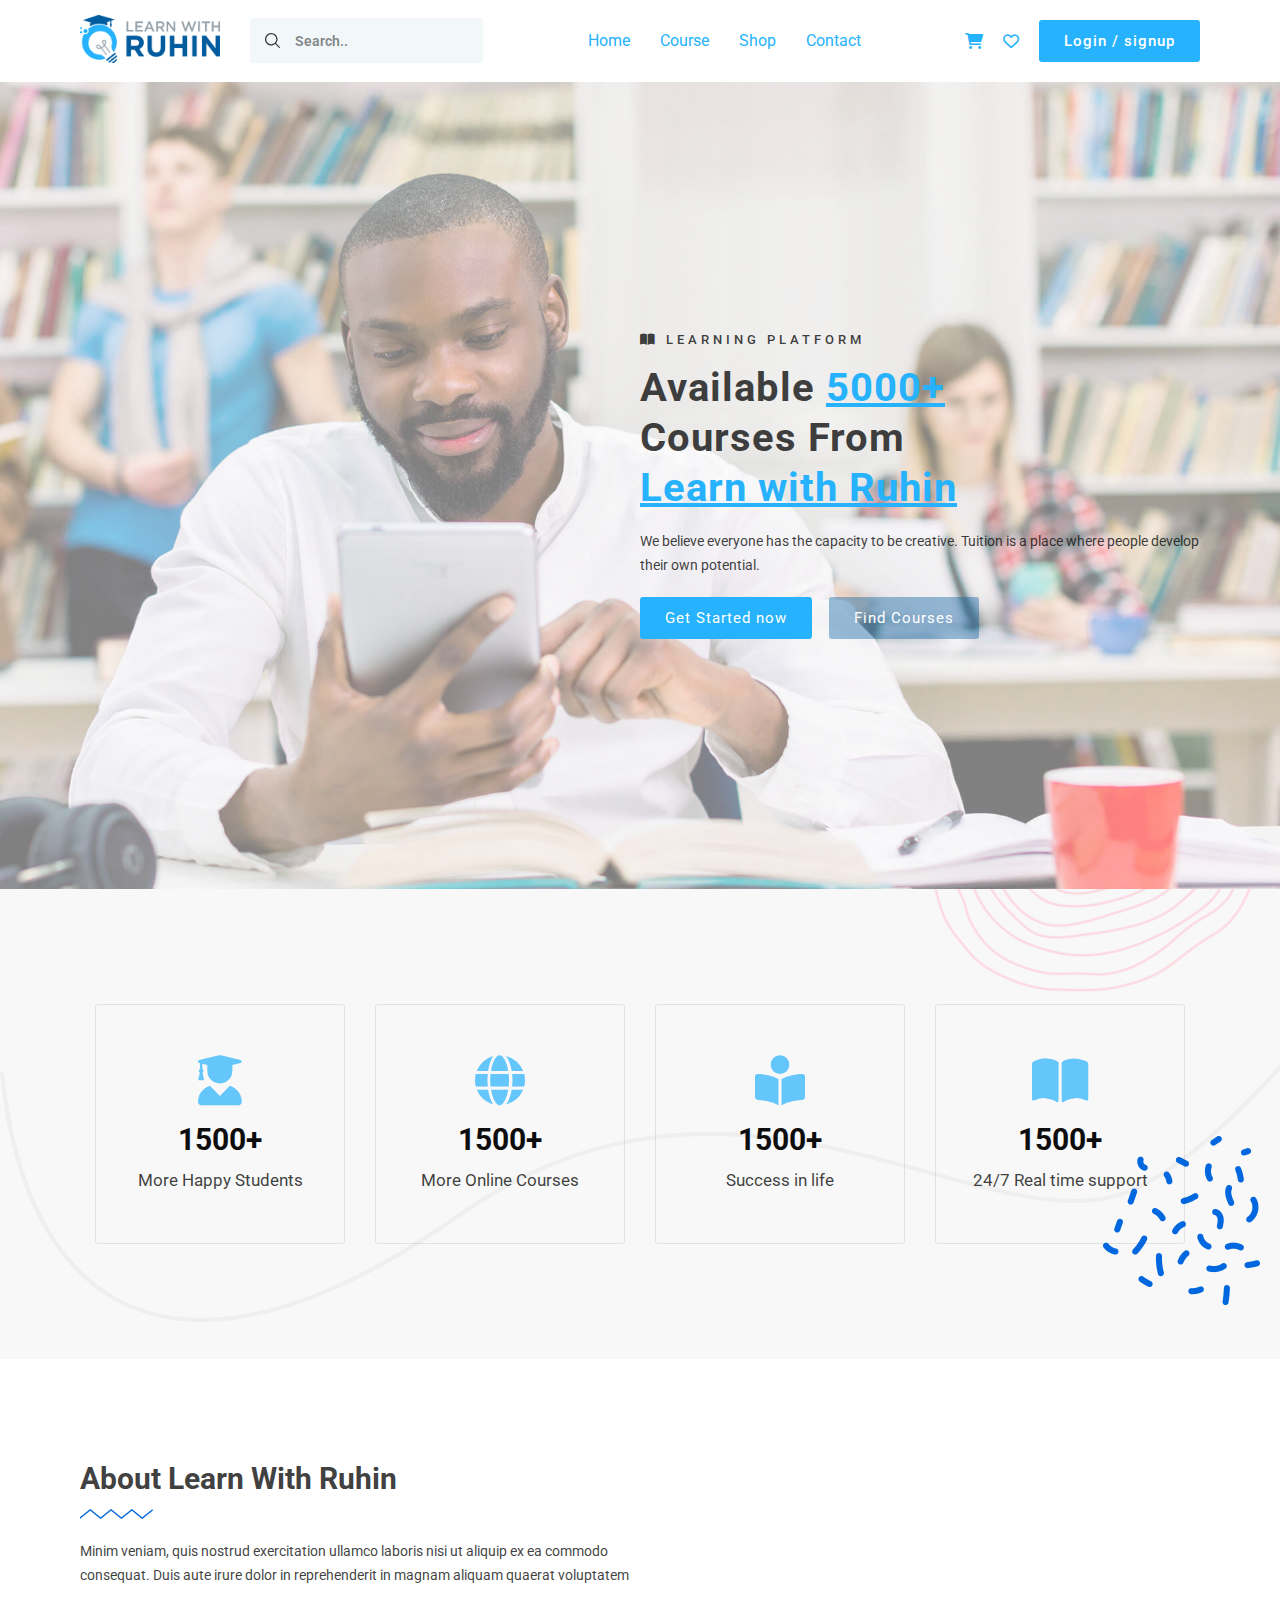
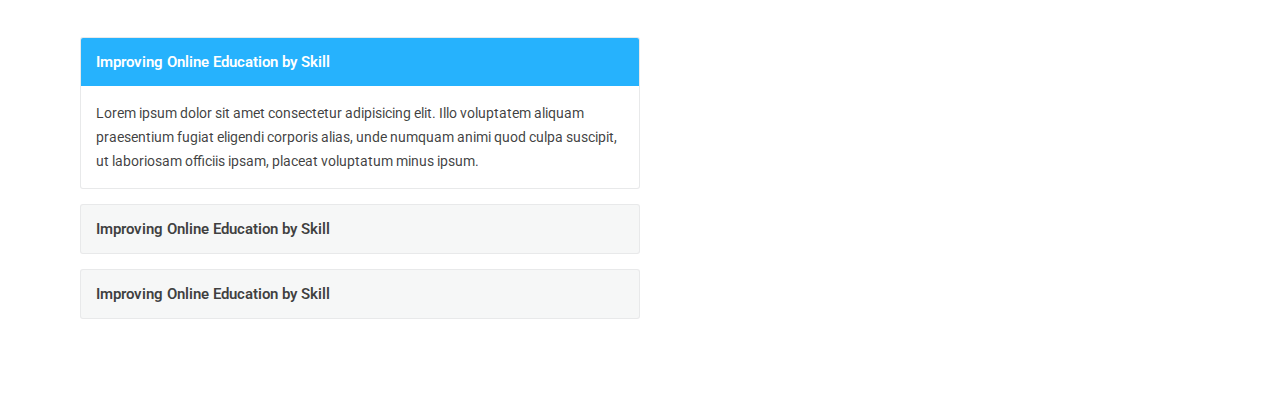
==== commit 175e3482: "accrodion" ====
--- a/index.html
+++ b/index.html
@@ -37,7 +37,7 @@
                         <label class="search-wrapper" for="">
                             <input placeholder="Search.." class="input-control" type="text">
                             <span class="search-icon-wrapper">
-                                <svg class="cx_1630815321671header_icon_size cx_1630815321671_primary_search_icon"
+                                <svg class="header_icon_size"
                                     id="Search" xmlns="http://www.w3.org/2000/svg" width="20" height="20"
                                     viewBox="0 0 20 20">
                                     <path data-name="Search"
@@ -67,29 +67,6 @@
                     <!-- header right nav -->
                     <div class="header-right-nav">
                         <div class="header-right-nav-left" id="showHeaderRightNav">
-                            <div class="select-language">
-                                <div class="glob-icon">
-                                    <i class="fas fa-globe"></i>
-                                </div>
-
-                                <ul class="language-nav">
-                                    <li>
-                                        <a class="nav-link" href="#">English</a>
-                                        <ul class="sub-nav">
-                                            <li class="nav-link">English</li>
-                                            <li class="nav-link">Bangla</li>
-                                        </ul>
-                                    </li>
-                                </ul>
-                                <div class="down-arrow-for-select">
-                                    <svg xmlns="http://www.w3.org/2000/svg" width="12" height="6.147"
-                                        viewBox="0 0 12 6.147" class="">
-                                        <path
-                                            d="M16.749,8.165a.857.857,0,0,0-1.212,0L11.606,12.1a.875.875,0,0,1-1.212,0L6.463,8.165A.857.857,0,1,0,5.251,9.377l3.93,3.931a2.571,2.571,0,0,0,3.637,0l3.931-3.931A.857.857,0,0,0,16.749,8.165Z"
-                                            transform="translate(-5 -7.914)" fill="#1e272e"></path>
-                                    </svg>
-                                </div>
-                            </div>
                             <div class="header-cart-wrapper">
                                 <i class="fas fa-shopping-cart"></i>
                             </div>
@@ -147,7 +124,7 @@
                             <p>Courses From <a href="#">Learn with Ruhin</a> </p>
                         </div>
                         <div class="banner-description">
-                            <p>We believe everyone has the capacity to be creative. Tuition is a place where people
+                            <p class="sub-title-text">We believe everyone has the capacity to be creative. Tuition is a place where people
                                 develop their own potential.</p>
                         </div>
                         <div class="banner-button">
@@ -246,7 +223,53 @@
         <!-- bottom about -->
         <div class="bottom-about-section section-padding">
             <div class="container">
-
+                <div class="row">
+                    <div class="col-12 col-lg-6">
+                        <div class="about-bottom-title-wrapper">
+                            <p class="about-bottom-title title-text">About Learn with <span>Ruhin</span></p>
+                            <p class="about-bottom-sub-title sub-title-text">Minim veniam, quis nostrud exercitation ullamco laboris nisi ut aliquip ex ea commodo consequat. Duis aute irure dolor in reprehenderit in magnam aliquam quaerat voluptatem</p>
+                        </div>
+                        <!-- accordion -->
+                        <div class="accordion-wrapper">
+                            <!-- item -->
+                            <div class="accordion active-accordion">
+                                <!-- heading -->
+                                <div class="accordion-header">
+                                    <p class="accordion-title">Improving Online Education by Skill</p>
+                                </div>
+                                <!-- body -->
+                                <div class="accordion-body">
+                                    <p class="accordion-text">Lorem ipsum dolor sit amet consectetur adipisicing elit. Illo voluptatem aliquam praesentium fugiat eligendi corporis alias, unde numquam animi quod culpa suscipit, ut laboriosam officiis ipsam, placeat voluptatum minus ipsum.</p>
+                                </div>
+                            </div>
+                            <!-- item -->
+                            <div class="accordion">
+                                <!-- heading -->
+                                <div class="accordion-header">
+                                    <p class="accordion-title">Improving Online Education by Skill</p>
+                                </div>
+                                <!-- body -->
+                                <div class="accordion-body">
+                                    <p class="accordion-text">Lorem ipsum dolor sit amet consectetur adipisicing elit. Illo voluptatem aliquam praesentium fugiat eligendi corporis alias, unde numquam animi quod culpa suscipit, ut laboriosam officiis ipsam, placeat voluptatum minus ipsum.</p>
+                                </div>
+                            </div>
+                            <!-- item -->
+                            <div class="accordion">
+                                <!-- heading -->
+                                <div class="accordion-header">
+                                    <p class="accordion-title">Improving Online Education by Skill</p>
+                                </div>
+                                <!-- body -->
+                                <div class="accordion-body">
+                                    <p class="accordion-text">Lorem ipsum dolor sit amet consectetur adipisicing elit. Illo voluptatem aliquam praesentium fugiat eligendi corporis alias, unde numquam animi quod culpa suscipit, ut laboriosam officiis ipsam, placeat voluptatum minus ipsum.</p>
+                                </div>
+                            </div>
+                        </div>
+                    </div>
+                    <div class="col-12 col-lg-6">
+                        
+                    </div>
+                </div>
             </div>
         </div>
     </section>
--- a/assets/css/light.pro.min.css
+++ b/assets/css/light.pro.min.css
@@ -3,18 +3,54 @@
     padding: 0;
     box-sizing: border-box
 }
+
 /* start card */
-.card{
+.card, .accordion{
     border:1px solid rgba(30,39,46,.1);
     width: 100%;
     background: #fff;
     border-radius: 3px;
 }
-.card-body{
+.card-body, .accordion-header, .card-header{
     padding: 15px;
    
 }
 /* end card */
+
+/* start accordion */
+.accordion:not(:last-child){
+    margin-bottom: 15px;
+}
+.accordion{
+    overflow: hidden;
+}
+.accordion-header{
+  background: rgba(30,39,46,.04);
+}
+.accordion-body{
+    height: 0px;
+    opacity: 0;
+}
+.active-accordion .accordion-body{
+    height:auto;
+    opacity: 1;
+    overflow: visible;;
+    padding: 15px;
+}
+.active-accordion .accordion-header{
+    background-color: var(--prmaryColor);
+    color:#fff;
+}
+.accordion-title {
+    font-size: 15px;
+    font-weight: 600;
+}
+.accordion-text {
+    font-size: 14px;
+    line-height: 24px;
+    font-weight: 400;
+}
+/* end accordion */
 
 /*start  text align */
 .text-center{
--- a/assets/css/common.css
+++ b/assets/css/common.css
@@ -1,8 +1,8 @@
 @import url('https://fonts.googleapis.com/css2?family=Roboto:wght@400;500;700&display=swap');
 :root{
-    --prmaryColor:rgba(255, 84, 33, 1);
+    --prmaryColor:rgba(38, 178, 253, 1);
     --secondaryColor:rgba(13, 13, 13, 1);
-    --inputBg:rgba(13, 13, 13, .09);
+    --inputBg:rgb(0, 92, 159, .05);
     --bodyTextColor:rgba(13, 13, 13, .8);
     --placeholderColor:rgba(13, 13, 13, .5);
 }
@@ -11,6 +11,9 @@
     padding: 0;
     box-sizing: border-box;
     font-family: 'Roboto', sans-serif;
+}
+body{
+    color: var( --bodyTextColor);
 }
 a{
     text-decoration: none;
@@ -74,7 +77,7 @@
 }
 .nav-link {
     display: inline-block;
-    color: var(--secondaryColor);
+    color: var(--prmaryColor);
 }
 .showMobileMenu {
     display: block !important;
@@ -126,8 +129,7 @@
     border-radius: 3px;
 }
 .find-course-btn {
-    background: rgb(255 84 33 / 54%);
-    color: var(--s);
+    background: rgb(4, 94, 160, .4);
 }
 .section-padding{
     padding: 50px 0;
@@ -139,7 +141,7 @@
    z-index:9;
 }
 .card-hover:hover{
-    box-shadow: 0 11px 61.1px 3.9px rgb(34 34 34 / 9%)!important;
+    box-shadow: 0 11px 61.1px 3.9px rgb(34, 34, 34, .09)!important;
     background: #fff !important;
 }
 .card-hover:hover .hover-grid-icon{
@@ -163,11 +165,26 @@
    position: absolute;
    left:-100%;
    top:0;
-   background: rgb(246, 111, 70);
+   background: var(--prmaryColor);
    width: 100%;
    height: 100%;
     transition: 1s;
 }
+
+/* start title text */
+.title-text {
+    font-size: 30px;
+    font-weight: 700;
+    line-height: 40px;
+    text-transform: capitalize;
+}
+
+.sub-title-text{
+    font-size: 14px;
+    font-weight: 400;
+    line-height: 24px;
+}
+/* end title text */
 .btn-hover:hover::after{
    left:100%;
    transition: 1s;
--- a/assets/css/style.css
+++ b/assets/css/style.css
@@ -32,21 +32,17 @@
     gap: 20px;
     align-items: center;
 }
-.glob-icon i{
-    color:rgba(255, 84, 33, 1);
-}
-.language-nav{
-    position: relative;
+.header-cart-wrapper, .header-wishlist-wrapper {
+    display: flex;
+}
+.header-cart-wrapper i, .header-wishlist-wrapper i{
+    color: var(--prmaryColor);
 }
 .sub-nav{
     position: absolute;
     opacity: 0;
 }
-.select-language {
-    display: flex;
-    align-items: center;
-    gap: 12px;
-}
+
 .signin-button {
     display: none;
 }
@@ -146,16 +142,17 @@
     color: var(--prmaryColor);
 }
 
-.banner-description p {
+/* .banner-description p {
     font-size: 14px;
     font-weight: 400;
     line-height: 24px;
-}
+} */
 .banner-button {
     margin-top: 20px;
     display: flex;
-    gap: 0 17px;
-    align-items: center;
+    gap: 10px 17px;
+    align-items: center;
+    flex-wrap: wrap;
 }
 
 
@@ -203,18 +200,69 @@
     padding-bottom: 50px;
 }
 /* line curve */
+.about-top-animation-line-img-area, .about-top-animation-img-area, .about-top-animation-round-img-area {
+  display: none;
+}
+
+
+/* bottom about */
+.about-bottom-title {
+    margin-bottom: 20px;
+    padding-bottom: 20px;
+    position: relative;
+}
+
+.about-bottom-title:before {
+    content: "";
+    position: absolute;
+    bottom: 0;
+    left:0;
+    width: 73px;
+    height: 10px;
+    background-image: url(../images/about/section-title-shape.png);
+    background-repeat: no-repeat;
+    background-size: contain;
+    background-position: bottom;
+    animation: horizontalShapeRide 4s infinite linear;
+}
+@keyframes horizontalShapeRide{
+    0%{
+        left:0px
+    }
+    50%{
+        left:50px
+    }
+    100%{
+        left:0px
+    }
+}
+.accordion-wrapper{
+    margin-top: 50px;
+}
+/* 
+=========================
+   end about  css
+=========================
+*/
+
+@media(min-width:575px){}
+@media(min-width:768px){}
+@media(min-width:992px){
+   /* line curve */
 .about-top-animation-line-img-area {
     position: absolute;
     top: 0;
     left: 0;
-    height: 100%;
+    height: 100%; 
+    display: block;
 }
 /* small multiple animation line */
 .about-top-animation-img-area{
    position: absolute;
    right:20px;
    bottom: 50px;
-
+   display: block;
+       
 }
 .about-top-animation-img{
     animation: aboutImgAnimation 3s infinite linear;
@@ -239,18 +287,8 @@
     top: -180px;
     right: 37px;
     transform: rotate(-35deg);
-}
-
-/* 
-=========================
-   end about  css
-=========================
-*/
-
-@media(min-width:575px){}
-@media(min-width:768px){}
-@media(min-width:992px){
-   
+    display: block;
+}
 }
 @media(min-width:1200px){
     .header-middle-nav {
@@ -261,7 +299,7 @@
     }
     
     .signin-button {
-        background: rgba(255, 84, 33, 1);
+        background: var(--prmaryColor);
         padding: 12px 25px;
         font-size: 15px;
         font-weight: 500;
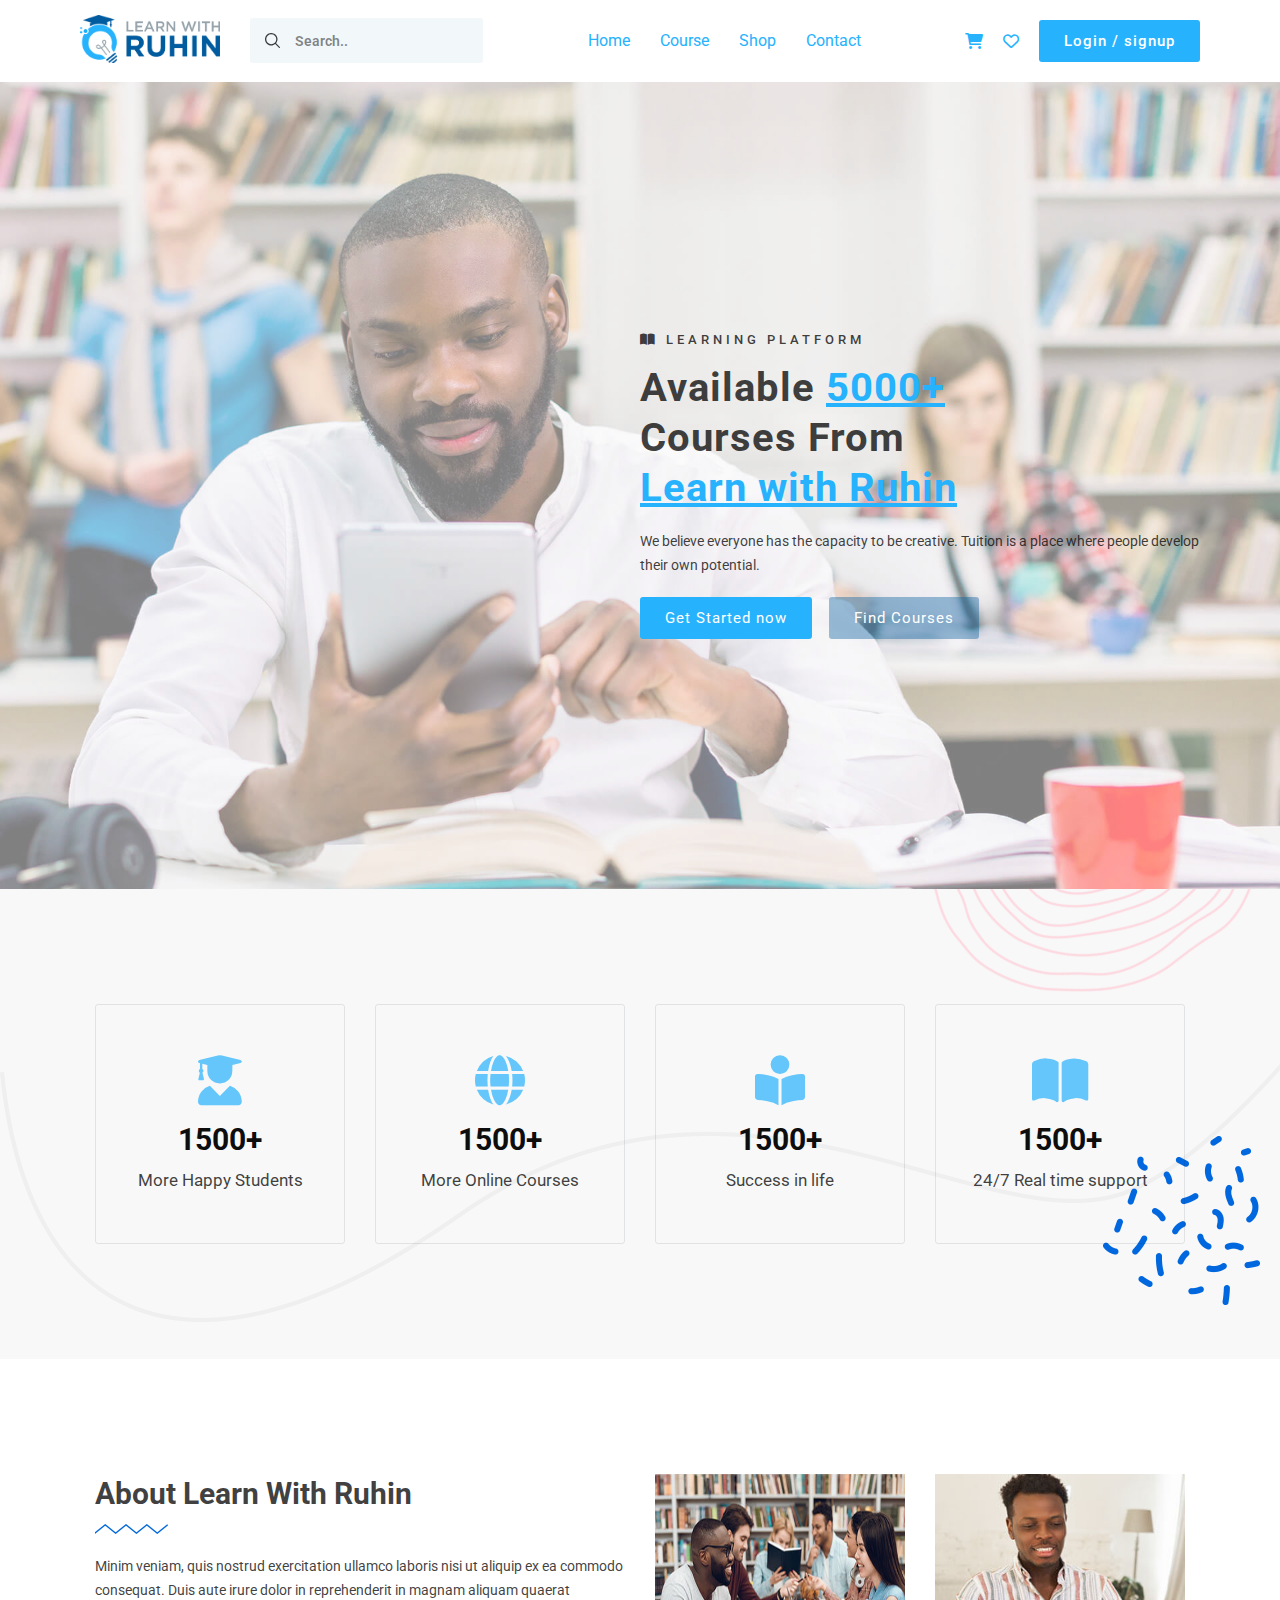
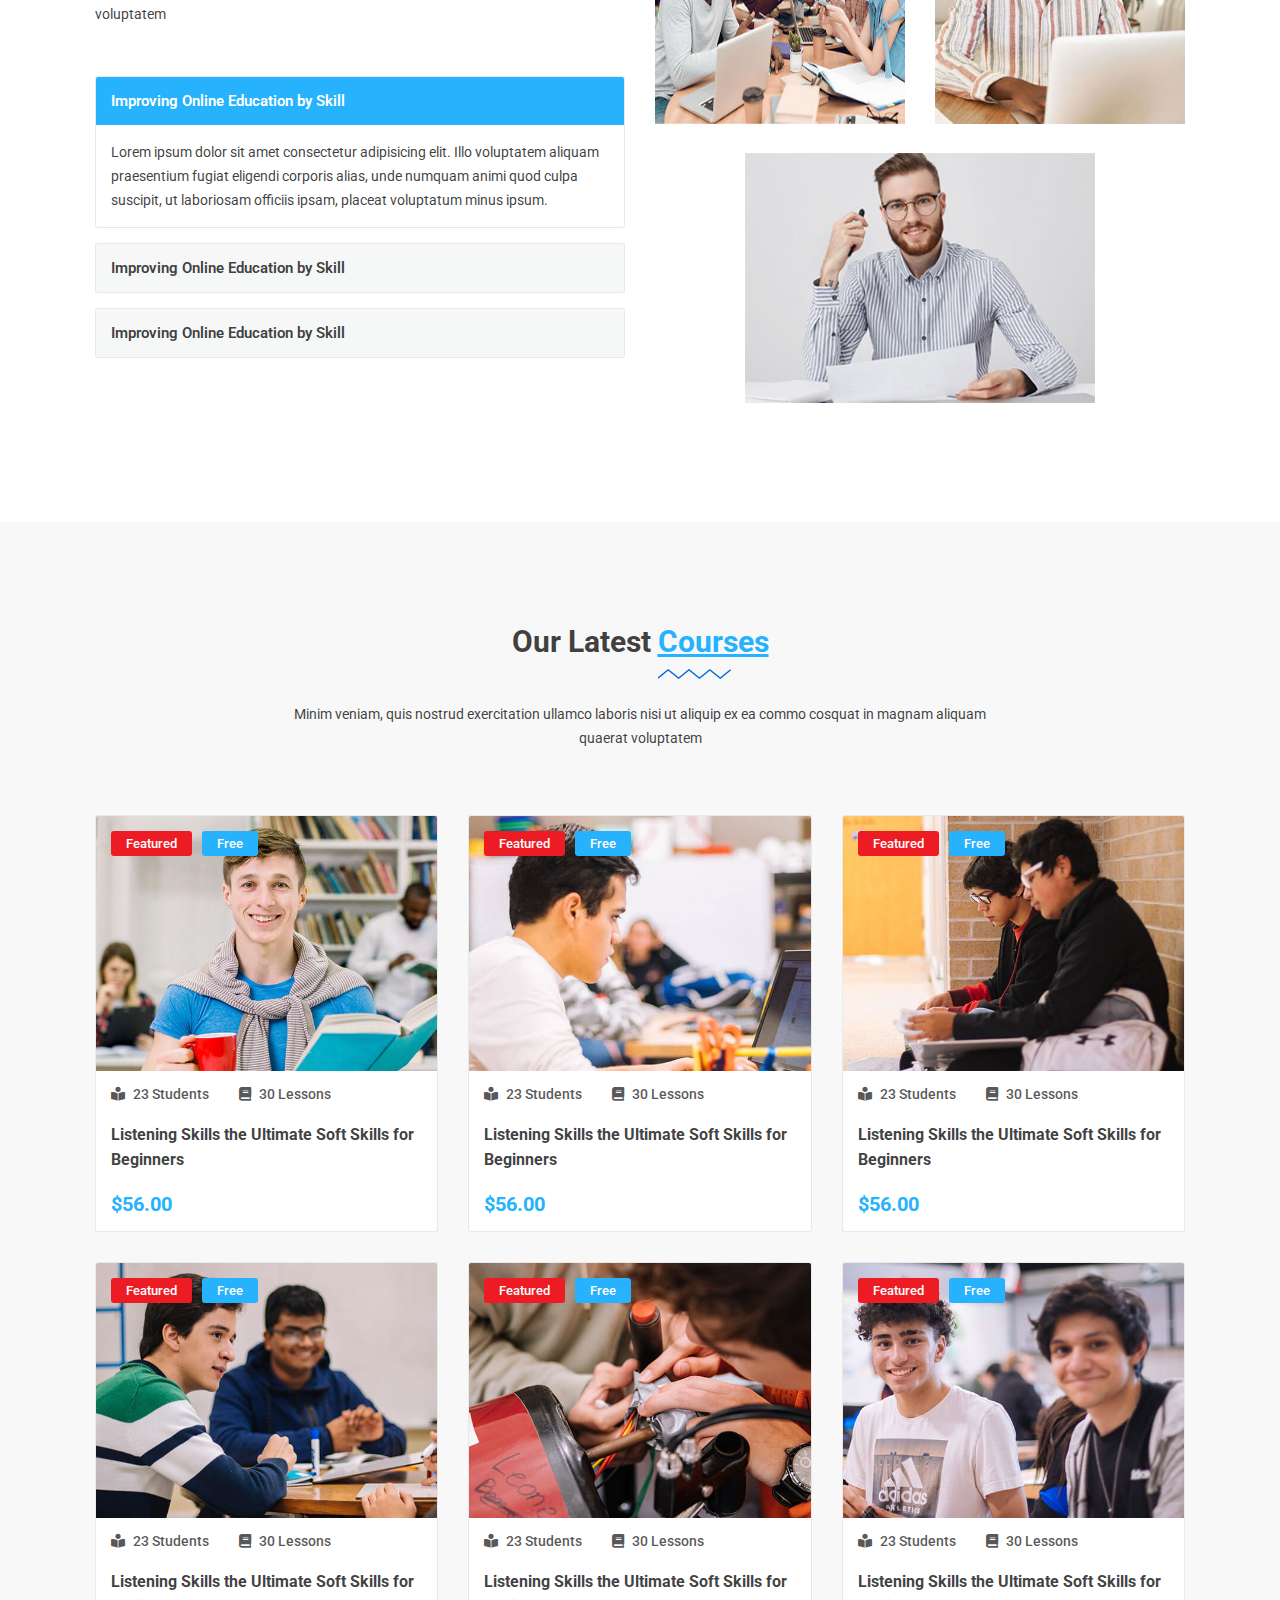
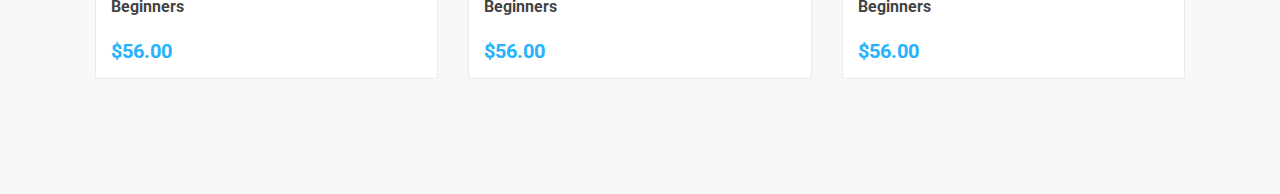
==== commit d8ecbbc0: "course section" ====
--- a/index.html
+++ b/index.html
@@ -223,7 +223,7 @@
         <!-- bottom about -->
         <div class="bottom-about-section section-padding">
             <div class="container">
-                <div class="row">
+                <div class="row gx-2 gx-md-3 gx-lg-5">
                     <div class="col-12 col-lg-6">
                         <div class="about-bottom-title-wrapper">
                             <p class="about-bottom-title title-text">About Learn with <span>Ruhin</span></p>
@@ -267,7 +267,19 @@
                         </div>
                     </div>
                     <div class="col-12 col-lg-6">
-                        
+                        <div class="aobut-image-wrapper">
+                            <div class="aobut-img-1">
+                                <img src="assets/images/about/about-image-1.jpg" alt="">
+                            </div>
+                            <div class="aobut-img-1">
+                                <img src="assets/images/about/about-image-2.jpg" alt="">
+                            </div>
+                        </div>
+                        <div class="aobut-image-wrapper2">
+                            <div class="aobut-img-2 text-center">
+                                <img src="assets/images/about/about-image-3.jpg" alt="">
+                            </div>
+                        </div>
                     </div>
                 </div>
             </div>
@@ -276,6 +288,208 @@
     <!-- 
         =============================================
                     end about section
+        =============================================
+     -->
+
+
+    <!-- 
+        =============================================
+                   start course section
+        =============================================
+     -->
+     <section class="curse-section section-padding section-bg">
+        <div class="container">
+            <div class="section-title">
+                <p class="section-title-text">Our Latest <span>Courses</span></p>
+                <p class="section-subtitle-text">Minim veniam, quis nostrud exercitation ullamco laboris nisi ut aliquip ex ea commo cosquat in magnam aliquam quaerat voluptatem</p>
+            </div>
+            <!-- course -->
+            <div class="row row gx-2 gx-md-3 gx-lg-5 mt-5">
+                <!-- item -->
+                <div class="col-12 col-sm-6 col-lg-4">
+                    <div class="card animated-hover1">
+                        <div class="course-img-area">
+                            <img class="w-100 d-block" src="assets/images/course/course-image-1.jpg" alt="">
+                            <ul class="batch">
+                                <li class="batch-item batch-item-primary">Featured</li>
+                                <li class="batch-item batch-item-secondary">Free</li>
+                            </ul>
+                        </div>
+                        <div class="card-body">
+                            <!-- info -->
+                            <div class="course-info">
+                                <ul class="nav">
+                                    <li class="info-item"><i class="fas fa-book-reader"></i> 23 Students</li>
+                                    <li class="info-item"><i class="fas fa-book"></i> 30 Lessons</li>
+                                </ul>
+                            </div>
+                            <!-- name -->
+                            <div class="course-name-wrap">
+                                <p class="course-name">Listening Skills the Ultimate Soft Skills for Beginners</p>
+                            </div>
+                            <!-- price -->
+                            <div class="course-price-wrap">
+                                <p class="course-price">$56.00</p>
+                            </div>
+                        </div>
+                    </div>
+                </div>
+                <!-- item -->
+                <div class="col-12 col-sm-6 col-lg-4">
+                    <div class="card animated-hover1">
+                        <div class="course-img-area">
+                            <img class="w-100 d-block" src="assets/images/course/course-image-2.jpg" alt="">
+                            <ul class="batch">
+                                <li class="batch-item batch-item-primary">Featured</li>
+                                <li class="batch-item batch-item-secondary">Free</li>
+                            </ul>
+                        </div>
+                        <div class="card-body">
+                            <!-- info -->
+                            <div class="course-info">
+                                <ul class="nav">
+                                    <li class="info-item"><i class="fas fa-book-reader"></i> 23 Students</li>
+                                    <li class="info-item"><i class="fas fa-book"></i> 30 Lessons</li>
+                                </ul>
+                            </div>
+                            <!-- name -->
+                            <div class="course-name-wrap">
+                                <p class="course-name">Listening Skills the Ultimate Soft Skills for Beginners</p>
+                            </div>
+                            <!-- price -->
+                            <div class="course-price-wrap">
+                                <p class="course-price">$56.00</p>
+                            </div>
+                        </div>
+                    </div>
+                    
+                </div>
+                <!-- item -->
+                <div class="col-12 col-sm-6 col-lg-4">
+                    <div class="card animated-hover1">
+                        <div class="course-img-area">
+                            <img class="w-100 d-block" src="assets/images/course/course-image-3.jpg" alt="">
+                            <ul class="batch">
+                                <li class="batch-item batch-item-primary">Featured</li>
+                                <li class="batch-item batch-item-secondary">Free</li>
+                            </ul>
+                        </div>
+                        <div class="card-body">
+                            <!-- info -->
+                            <div class="course-info">
+                                <ul class="nav">
+                                    <li class="info-item"><i class="fas fa-book-reader"></i> 23 Students</li>
+                                    <li class="info-item"><i class="fas fa-book"></i> 30 Lessons</li>
+                                </ul>
+                            </div>
+                            <!-- name -->
+                            <div class="course-name-wrap">
+                                <p class="course-name">Listening Skills the Ultimate Soft Skills for Beginners</p>
+                            </div>
+                            <!-- price -->
+                            <div class="course-price-wrap">
+                                <p class="course-price">$56.00</p>
+                            </div>
+                        </div>
+                    </div>
+                    
+                </div>
+                <!-- item -->
+                <div class="col-12 col-sm-6 col-lg-4">
+                    <div class="card animated-hover1">
+                        <div class="course-img-area">
+                            <img class="w-100 d-block" src="assets/images/course/course-image-4.jpg" alt="">
+                            <ul class="batch">
+                                <li class="batch-item batch-item-primary">Featured</li>
+                                <li class="batch-item batch-item-secondary">Free</li>
+                            </ul>
+                        </div>
+                        <div class="card-body">
+                            <!-- info -->
+                            <div class="course-info">
+                                <ul class="nav">
+                                    <li class="info-item"><i class="fas fa-book-reader"></i> 23 Students</li>
+                                    <li class="info-item"><i class="fas fa-book"></i> 30 Lessons</li>
+                                </ul>
+                            </div>
+                            <!-- name -->
+                            <div class="course-name-wrap">
+                                <p class="course-name">Listening Skills the Ultimate Soft Skills for Beginners</p>
+                            </div>
+                            <!-- price -->
+                            <div class="course-price-wrap">
+                                <p class="course-price">$56.00</p>
+                            </div>
+                        </div>
+                    </div>
+                    
+                </div>
+                <!-- item -->
+                <div class="col-12 col-sm-6 col-lg-4">
+                    <div class="card animated-hover1">
+                        <div class="course-img-area">
+                            <img class="w-100 d-block" src="assets/images/course/course-image-5.jpg" alt="">
+                            <ul class="batch">
+                                <li class="batch-item batch-item-primary">Featured</li>
+                                <li class="batch-item batch-item-secondary">Free</li>
+                            </ul>
+                        </div>
+                        <div class="card-body">
+                            <!-- info -->
+                            <div class="course-info">
+                                <ul class="nav">
+                                    <li class="info-item"><i class="fas fa-book-reader"></i> 23 Students</li>
+                                    <li class="info-item"><i class="fas fa-book"></i> 30 Lessons</li>
+                                </ul>
+                            </div>
+                            <!-- name -->
+                            <div class="course-name-wrap">
+                                <p class="course-name">Listening Skills the Ultimate Soft Skills for Beginners</p>
+                            </div>
+                            <!-- price -->
+                            <div class="course-price-wrap">
+                                <p class="course-price">$56.00</p>
+                            </div>
+                        </div>
+                    </div>
+                    
+                </div>
+                <!-- item -->
+                <div class="col-12 col-sm-6 col-lg-4">
+                    <div class="card animated-hover1">
+                        <div class="course-img-area">
+                            <img class="w-100 d-block" src="assets/images/course/course-image-6.jpg" alt="">
+                            <ul class="batch">
+                                <li class="batch-item batch-item-primary">Featured</li>
+                                <li class="batch-item batch-item-secondary">Free</li>
+                            </ul>
+                        </div>
+                        <div class="card-body">
+                            <!-- info -->
+                            <div class="course-info">
+                                <ul class="nav">
+                                    <li class="info-item"><i class="fas fa-book-reader"></i> 23 Students</li>
+                                    <li class="info-item"><i class="fas fa-book"></i> 30 Lessons</li>
+                                </ul>
+                            </div>
+                            <!-- name -->
+                            <div class="course-name-wrap">
+                                <p class="course-name">Listening Skills the Ultimate Soft Skills for Beginners</p>
+                            </div>
+                            <!-- price -->
+                            <div class="course-price-wrap">
+                                <p class="course-price">$56.00</p>
+                            </div>
+                        </div>
+                    </div>
+                    
+                </div>
+            </div>
+        </div>
+     </section>
+    <!-- 
+        =============================================
+                   end course section
         =============================================
      -->
 
--- a/assets/css/light.pro.min.css
+++ b/assets/css/light.pro.min.css
@@ -10,6 +10,7 @@
     width: 100%;
     background: #fff;
     border-radius: 3px;
+    overflow: hidden;
 }
 .card-body, .accordion-header, .card-header{
     padding: 15px;
@@ -38,7 +39,7 @@
     padding: 15px;
 }
 .active-accordion .accordion-header{
-    background-color: var(--prmaryColor);
+    background-color: var(--primaryColor);
     color:#fff;
 }
 .accordion-title {
@@ -113,6 +114,202 @@
     padding: 0 10px;
     margin: 0 auto
 }
+/* start display */
+.d-block{
+    display: block;
+}
+.d-inline-block{
+    display: inline-block;
+}
+.d-inline{
+    display: inline;
+}
+/* end display */
+/* start width */
+.w-100{
+    width: 100%;
+}
+.w-20{
+    width: 20%;
+}
+.w-25{
+    width: 25%;
+}
+.w-50{
+    width: 50%;
+}
+.w-75{
+    width: 75%;
+}
+.w-100{
+    width: 100%;
+}
+/* end width */
+
+/* start margin */
+.m-0{
+    margin:0;
+}
+.m-1{
+    margin: 10px;
+}
+.m-2{
+    margin: 20px;
+}
+.m-3{
+    margin: 30px;
+}
+.m-4{
+    margin: 40px;
+}
+.m-5{
+    margin: 50px;
+}
+.mt-0{
+    margin-top:0;
+}
+.mt-1{
+    margin-top: 10px;
+}
+.mt-2{
+    margin-top: 20px;
+}
+.mt-3{
+    margin-top: 30px;
+}
+.mt-4{
+    margin-top: 40px;
+}
+.mt-5{
+    margin-top: 50px;
+}
+.mb-0{
+    margin-bottom:0;
+}
+.mb-1{
+    margin-bottom: 10px;
+}
+.mb-2{
+    margin-bottom: 20px;
+}
+.mb-3{
+    margin-bottom: 30px;
+}
+.mb-4{
+    margin-bottom: 40px;
+}
+.mb-5{
+    margin-bottom: 50px;
+}
+.me-0{
+    margin-right:0;
+}
+.me-1{
+    margin-right: 10px;
+}
+.me-2{
+    margin-right: 20px;
+}
+.me-3{
+    margin-right: 30px;
+}
+.me-4{
+    margin-right: 40px;
+}
+.me-5{
+    margin-right: 50px;
+}
+.ms-0{
+    margin-left:0;
+}
+.ms-1{
+    margin-left: 10px;
+}
+.ms-2{
+    margin-left: 20px;
+}
+.ms-3{
+    margin-left: 30px;
+}
+.ms-4{
+    margin-left: 40px;
+}
+.ms-5{
+    margin-left: 50px;
+}
+.mx-0{
+    margin-left:0;
+    margin-right:0;
+}
+.mx-1{
+    margin-left: 10px;
+    margin-right: 10px;
+}
+.mx-2{
+    margin-left: 20px;
+    margin-right: 20px;
+}
+.mx-3{
+    margin-left: 30px;
+    margin-right: 30px;
+}
+.mx-4{
+    margin-left: 40px;
+    margin-right: 40px;
+}
+.mx-5{
+    margin-left: 50px;
+    margin-right: 50px;
+}
+.my-0{
+    margin-top:0;
+    margin-bottom:0;
+}
+.my-1{
+    margin-top: 10px;
+    margin-bottom: 10px;
+}
+.my-2{
+    margin-top: 20px;
+    margin-bottom: 20px;
+}
+.my-3{
+    margin-top: 30px;
+    margin-bottom: 30px;
+}
+.my-4{
+    margin-top: 40px;
+    margin-bottom: 40px;
+}
+.my-5{
+    margin-top: 50px;
+    margin-bottom: 50px;
+}
+/* end margin */
+
+/* start batch */
+.batch{
+    display: flex;
+    flex-wrap: wrap;
+    position: absolute;
+    left:15px;
+    top:15px;
+    gap:20px 10px
+}
+.batch-item {
+    padding: 5px 15px;
+    border-radius: 3px;
+    color: #fff;
+    font-size: 13px;
+    font-weight: 500;
+}
+.batch-item-primary{
+    background-color: #ed1c24;
+}
+.batch-item-secondary{
+    background-color:var(--primaryColor);
+}
+/* end batch */
 
 @media(min-width:576px) {
     .col-sm-1 {
@@ -199,6 +396,179 @@
         text-align: right;
     }
     /* end text align */
+
+    /* start display */
+.d-sm-block{
+    display: block;
+}
+.d-sm-inline-block{
+    display: inline-block;
+}
+.d-sm-inline{
+    display: inline;
+}
+/* end display */
+/* start width */
+.w-sm-100{
+    width: 100%;
+}
+.wsm--20{
+    width: 20%;
+}
+.w-sm-25{
+    width: 25%;
+}
+.w-sm-50{
+    width: 50%;
+}
+.w-sm-75{
+    width: 75%;
+}
+.w-sm-100{
+    width: 100%;
+}
+/* end width */
+
+/* start margin */
+.msm--0{
+    margin:0;
+}
+.m-sm-1{
+    margin: 10px;
+}
+.m-sm-2{
+    margin: 20px;
+}
+.m-sm-3{
+    margin: 30px;
+}
+.m-sm-4{
+    margin: 40px;
+}
+.m-sm-5{
+    margin: 50px;
+}
+.mt-sm-0{
+    margin-top:0;
+}
+.mt-sm-1{
+    margin-top: 10px;
+}
+.mt-sm-2{
+    margin-top: 20px;
+}
+.mt-sm-3{
+    margin-top: 30px;
+}
+.mt-sm-4{
+    margin-top: 40px;
+}
+.mt-sm-5{
+    margin-top: 50px;
+}
+.mb-sm-0{
+    margin-bottom:0;
+}
+.mb-sm-1{
+    margin-bottom: 10px;
+}
+.mb-sm-2{
+    margin-bottom: 20px;
+}
+.mb-sm-3{
+    margin-bottom: 30px;
+}
+.mb-sm-4{
+    margin-bottom: 40px;
+}
+.mb-sm-5{
+    margin-bottom: 50px;
+}
+.me-sm-0{
+    margin-right:0;
+}
+.me-sm-1{
+    margin-right: 10px;
+}
+.me-sm-2{
+    margin-right: 20px;
+}
+.me-sm-3{
+    margin-right: 30px;
+}
+.me-sm-4{
+    margin-right: 40px;
+}
+.me-sm-5{
+    margin-right: 50px;
+}
+.ms-sm-0{
+    margin-left:0;
+}
+.ms-sm-1{
+    margin-left: 10px;
+}
+.ms-sm-2{
+    margin-left: 20px;
+}
+.ms-sm-3{
+    margin-left: 30px;
+}
+.ms-sm-4{
+    margin-left: 40px;
+}
+.ms-sm-5{
+    margin-left: 50px;
+}
+.mx-sm-0{
+    margin-left:0;
+    margin-right:0;
+}
+.mx-sm-1{
+    margin-left: 10px;
+    margin-right: 10px;
+}
+.mx-sm-2{
+    margin-left: 20px;
+    margin-right: 20px;
+}
+.mx-sm-3{
+    margin-left: 30px;
+    margin-right: 30px;
+}
+.mx-sm-4{
+    margin-left: 40px;
+    margin-right: 40px;
+}
+.mx-sm-5{
+    margin-left: 50px;
+    margin-right: 50px;
+}
+.my-sm-0{
+    margin-top:0;
+    margin-bottom:0;
+}
+.my-sm-1{
+    margin-top: 10px;
+    margin-bottom: 10px;
+}
+.my-sm-2{
+    margin-top: 20px;
+    margin-bottom: 20px;
+}
+.my-sm-3{
+    margin-top: 30px;
+    margin-bottom: 30px;
+}
+.my-sm-4{
+    margin-top: 40px;
+    margin-bottom: 40px;
+}
+.my-sm-5{
+    margin-top: 50px;
+    margin-bottom: 50px;
+}
+/* end margin */
 }
 
 @media(min-width:768px) {
@@ -285,6 +655,180 @@
         text-align: right;
     }
     /* end text align */
+
+
+    /* start display */
+.d-md-block{
+    display: block;
+}
+.d-md-inline-block{
+    display: inline-block;
+}
+.d-md-inline{
+    display: inline;
+}
+/* end display */
+/* start width */
+.w-md-100{
+    width: 100%;
+}
+.w-md-20{
+    width: 20%;
+}
+.w-md-25{
+    width: 25%;
+}
+.w-md-50{
+    width: 50%;
+}
+.w-md-75{
+    width: 75%;
+}
+.w-md-100{
+    width: 100%;
+}
+/* end width */
+
+/* start margin */
+.m-md-0{
+    margin:0;
+}
+.m-md-1{
+    margin: 10px;
+}
+.m-md-2{
+    margin: 20px;
+}
+.m-md-3{
+    margin: 30px;
+}
+.m-md-4{
+    margin: 40px;
+}
+.m-md-5{
+    margin: 50px;
+}
+.mt-md-0{
+    margin-top:0;
+}
+.mt-md-1{
+    margin-top: 10px;
+}
+.mt-md-2{
+    margin-top: 20px;
+}
+.mt-md-3{
+    margin-top: 30px;
+}
+.mt-md-4{
+    margin-top: 40px;
+}
+.mt-md-5{
+    margin-top: 50px;
+}
+.mb-md-0{
+    margin-bottom:0;
+}
+.mb-md-1{
+    margin-bottom: 10px;
+}
+.mb-md-2{
+    margin-bottom: 20px;
+}
+.mb-md-3{
+    margin-bottom: 30px;
+}
+.mb-md-4{
+    margin-bottom: 40px;
+}
+.mb-md-5{
+    margin-bottom: 50px;
+}
+.me-md-0{
+    margin-right:0;
+}
+.me-md-1{
+    margin-right: 10px;
+}
+.me-md-2{
+    margin-right: 20px;
+}
+.me-md-3{
+    margin-right: 30px;
+}
+.me-md-4{
+    margin-right: 40px;
+}
+.me-md-5{
+    margin-right: 50px;
+}
+.ms-md-0{
+    margin-left:0;
+}
+.ms-md-1{
+    margin-left: 10px;
+}
+.ms-md-2{
+    margin-left: 20px;
+}
+.ms-md-3{
+    margin-left: 30px;
+}
+.ms-md-4{
+    margin-left: 40px;
+}
+.ms-md-5{
+    margin-left: 50px;
+}
+.mx-md-0{
+    margin-left:0;
+    margin-right:0;
+}
+.mx-md-1{
+    margin-left: 10px;
+    margin-right: 10px;
+}
+.mx-md-2{
+    margin-left: 20px;
+    margin-right: 20px;
+}
+.mx-md-3{
+    margin-left: 30px;
+    margin-right: 30px;
+}
+.mx-md-4{
+    margin-left: 40px;
+    margin-right: 40px;
+}
+.mx-md-5{
+    margin-left: 50px;
+    margin-right: 50px;
+}
+.my-md-0{
+    margin-top:0;
+    margin-bottom:0;
+}
+.my-md-1{
+    margin-top: 10px;
+    margin-bottom: 10px;
+}
+.my-md-2{
+    margin-top: 20px;
+    margin-bottom: 20px;
+}
+.my-md-3{
+    margin-top: 30px;
+    margin-bottom: 30px;
+}
+.my-md-4{
+    margin-top: 40px;
+    margin-bottom: 40px;
+}
+.my-md-5{
+    margin-top: 50px;
+    margin-bottom: 50px;
+}
+/* end margin */
 }
 
 @media(min-width:992px) {
@@ -373,6 +917,180 @@
         text-align: right;
     }
     /* end text align */
+
+
+    /* start display */
+.d-lg-block{
+    display: block;
+}
+.d-lg-inline-block{
+    display: inline-block;
+}
+.d-lg-inline{
+    display: inline;
+}
+/* end display */
+/* start width */
+.w-100{
+    width: 100%;
+}
+.w-lg-20{
+    width: 20%;
+}
+.w-lg-25{
+    width: 25%;
+}
+.w-lg-50{
+    width: 50%;
+}
+.w-lg-75{
+    width: 75%;
+}
+.w-lg-100{
+    width: 100%;
+}
+/* end width */
+
+/* start margin */
+.m-lg-0{
+    margin:0;
+}
+.m-lg-1{
+    margin: 10px;
+}
+.m-lg-2{
+    margin: 20px;
+}
+.m-lg-3{
+    margin: 30px;
+}
+.m-lg-4{
+    margin: 40px;
+}
+.m-5{
+    margin: 50px;
+}
+.mt-lg-0{
+    margin-top:0;
+}
+.mt-lg-1{
+    margin-top: 10px;
+}
+.mt-lg-2{
+    margin-top: 20px;
+}
+.mt-lg-3{
+    margin-top: 30px;
+}
+.mt-lg-4{
+    margin-top: 40px;
+}
+.mt-lg-5{
+    margin-top: 50px;
+}
+.mb-lg-0{
+    margin-bottom:0;
+}
+.mb-lg-1{
+    margin-bottom: 10px;
+}
+.mb-lg-2{
+    margin-bottom: 20px;
+}
+.mb-lg-3{
+    margin-bottom: 30px;
+}
+.mb-lg-4{
+    margin-bottom: 40px;
+}
+.mb-lg-5{
+    margin-bottom: 50px;
+}
+.me-lg-0{
+    margin-right:0;
+}
+.me-lg-1{
+    margin-right: 10px;
+}
+.me-lg-2{
+    margin-right: 20px;
+}
+.me-lg-3{
+    margin-right: 30px;
+}
+.me-lg-4{
+    margin-right: 40px;
+}
+.me-lg-5{
+    margin-right: 50px;
+}
+.ms-lg-0{
+    margin-left:0;
+}
+.ms-lg-1{
+    margin-left: 10px;
+}
+.ms-lg-2{
+    margin-left: 20px;
+}
+.ms-lg-3{
+    margin-left: 30px;
+}
+.ms-lg-4{
+    margin-left: 40px;
+}
+.ms-lg-5{
+    margin-left: 50px;
+}
+.mx-lg-0{
+    margin-left:0;
+    margin-right:0;
+}
+.mx-lg-1{
+    margin-left: 10px;
+    margin-right: 10px;
+}
+.mx-lg-2{
+    margin-left: 20px;
+    margin-right: 20px;
+}
+.mx-lg-3{
+    margin-left: 30px;
+    margin-right: 30px;
+}
+.mx-lg-4{
+    margin-left: 40px;
+    margin-right: 40px;
+}
+.mx-lg-5{
+    margin-left: 50px;
+    margin-right: 50px;
+}
+.my-lg-0{
+    margin-top:0;
+    margin-bottom:0;
+}
+.my-lg-1{
+    margin-top: 10px;
+    margin-bottom: 10px;
+}
+.my-lg-2{
+    margin-top: 20px;
+    margin-bottom: 20px;
+}
+.my-lg-3{
+    margin-top: 30px;
+    margin-bottom: 30px;
+}
+.my-lg-4{
+    margin-top: 40px;
+    margin-bottom: 40px;
+}
+.my-lg-5{
+    margin-top: 50px;
+    margin-bottom: 50px;
+}
+/* end margin */
 }
 
 @media(min-width:1200px) {
@@ -458,6 +1176,180 @@
         text-align: right;
     }
     /* end text align */
+
+
+    /* start display */
+.d-xl-block{
+    display: block;
+}
+.d-xl-inline-block{
+    display: inline-block;
+}
+.d-xl-inline{
+    display: inline;
+}
+/* end display */
+/* start width */
+.w-xl-100{
+    width: 100%;
+}
+.w-xl-20{
+    width: 20%;
+}
+.w-xl-25{
+    width: 25%;
+}
+.w-xl-50{
+    width: 50%;
+}
+.w-xl-75{
+    width: 75%;
+}
+.w-xl-100{
+    width: 100%;
+}
+/* end width */
+
+/* start margin */
+.m-xl-0{
+    margin:0;
+}
+.m-xl-1{
+    margin: 10px;
+}
+.m-xl-2{
+    margin: 20px;
+}
+.m-xl-3{
+    margin: 30px;
+}
+.m-xl-4{
+    margin: 40px;
+}
+.m-xl-5{
+    margin: 50px;
+}
+.mt-xl-0{
+    margin-top:0;
+}
+.mt-xl-1{
+    margin-top: 10px;
+}
+.mt-xl-2{
+    margin-top: 20px;
+}
+.mt-xl-3{
+    margin-top: 30px;
+}
+.mt-xl-4{
+    margin-top: 40px;
+}
+.mt-xl-5{
+    margin-top: 50px;
+}
+.mb-xl-0{
+    margin-bottom:0;
+}
+.mb-xl-1{
+    margin-bottom: 10px;
+}
+.mb-xl-2{
+    margin-bottom: 20px;
+}
+.mb-xl-3{
+    margin-bottom: 30px;
+}
+.mb-xl-4{
+    margin-bottom: 40px;
+}
+.mb-xl-5{
+    margin-bottom: 50px;
+}
+.me-xl-0{
+    margin-right:0;
+}
+.me-xl-1{
+    margin-right: 10px;
+}
+.me-xl-2{
+    margin-right: 20px;
+}
+.me-xl-3{
+    margin-right: 30px;
+}
+.me-xl-4{
+    margin-right: 40px;
+}
+.me-xl-5{
+    margin-right: 50px;
+}
+.ms-xl-0{
+    margin-left:0;
+}
+.ms-xl-1{
+    margin-left: 10px;
+}
+.ms-xl-2{
+    margin-left: 20px;
+}
+.ms-xl-3{
+    margin-left: 30px;
+}
+.ms-xl-4{
+    margin-left: 40px;
+}
+.ms-xl-5{
+    margin-left: 50px;
+}
+.mx-xl-0{
+    margin-left:0;
+    margin-right:0;
+}
+.mx-xl-1{
+    margin-left: 10px;
+    margin-right: 10px;
+}
+.mx-xl-2{
+    margin-left: 20px;
+    margin-right: 20px;
+}
+.mx-xl-3{
+    margin-left: 30px;
+    margin-right: 30px;
+}
+.mx-xl-4{
+    margin-left: 40px;
+    margin-right: 40px;
+}
+.mx-xl-5{
+    margin-left: 50px;
+    margin-right: 50px;
+}
+.my-xl-0{
+    margin-top:0;
+    margin-bottom:0;
+}
+.my-xl-1{
+    margin-top: 10px;
+    margin-bottom: 10px;
+}
+.my-xl-2{
+    margin-top: 20px;
+    margin-bottom: 20px;
+}
+.my-xl-3{
+    margin-top: 30px;
+    margin-bottom: 30px;
+}
+.my-xl-4{
+    margin-top: 40px;
+    margin-bottom: 40px;
+}
+.my-xl-5{
+    margin-top: 50px;
+    margin-bottom: 50px;
+}
+/* end margin */
 }
 
 @media(min-width:1400px) {
@@ -543,4 +1435,178 @@
         text-align: right;
     }
     /* end text align */
+
+
+    /* start display */
+.d-xxl-block{
+    display: block;
+}
+.d-xxl-inline-block{
+    display: inline-block;
+}
+.d-xxl-inline{
+    display: inline;
+}
+/* end display */
+/* start width */
+.w-xxl-100{
+    width: 100%;
+}
+.w-xxl-20{
+    width: 20%;
+}
+.w-xxl-25{
+    width: 25%;
+}
+.w-xxl-50{
+    width: 50%;
+}
+.w-xxl-75{
+    width: 75%;
+}
+.w-xxl-100{
+    width: 100%;
+}
+/* end width */
+
+/* start margin */
+.m-xxl-0{
+    margin:0;
+}
+.m-xxl-1{
+    margin: 10px;
+}
+.m-xxl-2{
+    margin: 20px;
+}
+.m-xxl-3{
+    margin: 30px;
+}
+.m-4{
+    margin: 40px;
+}
+.m-xxl-5{
+    margin: 50px;
+}
+.mt-xxl-0{
+    margin-top:0;
+}
+.mt-xxl-1{
+    margin-top: 10px;
+}
+.mt-xxl-2{
+    margin-top: 20px;
+}
+.mt-xxl-3{
+    margin-top: 30px;
+}
+.mt-xxl-4{
+    margin-top: 40px;
+}
+.mt-xxl-5{
+    margin-top: 50px;
+}
+.mb-xxl-0{
+    margin-bottom:0;
+}
+.mb-xxl-1{
+    margin-bottom: 10px;
+}
+.mb-xxl-2{
+    margin-bottom: 20px;
+}
+.mb-xxl-3{
+    margin-bottom: 30px;
+}
+.mb-xxl-4{
+    margin-bottom: 40px;
+}
+.mb-xxl-5{
+    margin-bottom: 50px;
+}
+.me-xxl-0{
+    margin-right:0;
+}
+.me-xxl-1{
+    margin-right: 10px;
+}
+.me-xxl-2{
+    margin-right: 20px;
+}
+.me-xxl-3{
+    margin-right: 30px;
+}
+.me-xxl-4{
+    margin-right: 40px;
+}
+.me-xxl-5{
+    margin-right: 50px;
+}
+.ms-xxl-0{
+    margin-left:0;
+}
+.ms-xxl-1{
+    margin-left: 10px;
+}
+.ms-xxl-2{
+    margin-left: 20px;
+}
+.ms-xxl-3{
+    margin-left: 30px;
+}
+.ms-xxl-4{
+    margin-left: 40px;
+}
+.ms-xxl-5{
+    margin-left: 50px;
+}
+.mx-xxl-0{
+    margin-left:0;
+    margin-right:0;
+}
+.mx-xxl-1{
+    margin-left: 10px;
+    margin-right: 10px;
+}
+.mx-xxl-2{
+    margin-left: 20px;
+    margin-right: 20px;
+}
+.mx-xxl-3{
+    margin-left: 30px;
+    margin-right: 30px;
+}
+.mx-xxl-4{
+    margin-left: 40px;
+    margin-right: 40px;
+}
+.mx-xxl-5{
+    margin-left: 50px;
+    margin-right: 50px;
+}
+.my-xxl-0{
+    margin-top:0;
+    margin-bottom:0;
+}
+.my-xxl-1{
+    margin-top: 10px;
+    margin-bottom: 10px;
+}
+.my-xxl-2{
+    margin-top: 20px;
+    margin-bottom: 20px;
+}
+.my-xxl-3{
+    margin-top: 30px;
+    margin-bottom: 30px;
+}
+.my-xxl-4{
+    margin-top: 40px;
+    margin-bottom: 40px;
+}
+.my-xxl-5{
+    margin-top: 50px;
+    margin-bottom: 50px;
+}
+/* end margin */
 }--- a/assets/css/common.css
+++ b/assets/css/common.css
@@ -1,6 +1,6 @@
 @import url('https://fonts.googleapis.com/css2?family=Roboto:wght@400;500;700&display=swap');
 :root{
-    --prmaryColor:rgba(38, 178, 253, 1);
+    --primaryColor:rgba(38, 178, 253, 1);
     --secondaryColor:rgba(13, 13, 13, 1);
     --inputBg:rgb(0, 92, 159, .05);
     --bodyTextColor:rgba(13, 13, 13, .8);
@@ -20,6 +20,9 @@
 }
 ul{
     list-style: none;
+}
+.section-bg{
+    background-color: #f8f8f8;
 }
 input, button{
     outline: none;
@@ -77,7 +80,7 @@
 }
 .nav-link {
     display: inline-block;
-    color: var(--prmaryColor);
+    color: var(--primaryColor);
 }
 .showMobileMenu {
     display: block !important;
@@ -121,7 +124,7 @@
 .common-button, .find-course-btn {
     display: inline-block;
     padding: 12px 25px;
-    background: var(--prmaryColor);
+    background: var(--primaryColor);
     color: #fff;
     font-size: 15px;
     font-weight: 400;
@@ -165,7 +168,7 @@
    position: absolute;
    left:-100%;
    top:0;
-   background: var(--prmaryColor);
+   background: var(--primaryColor);
    width: 100%;
    height: 100%;
     transition: 1s;
@@ -189,6 +192,68 @@
    left:100%;
    transition: 1s;
 }
+
+
+/* start section title */
+.section-title{
+    text-align: center;
+    max-width: 700px;
+    margin:0 auto;
+}
+.section-title-text{
+    font-size: 30px;
+    font-weight: 700;
+    line-height: 40px;
+    text-transform: capitalize;
+    margin-bottom: 20px;
+    padding-bottom: 20px;
+
+}
+.section-title-text span:before {
+    content: "";
+    position: absolute;
+    bottom: 0;
+    left: 0;
+    width: 73px;
+    height: 10px;
+    background-image: url(../images/about/section-title-shape.png);
+    background-repeat: no-repeat;
+    background-size: contain;
+    background-position: bottom;
+    animation: section-title-animation 4s infinite linear;
+}
+@keyframes section-title-animation{
+    0%{
+        left:-50%
+    }
+    50%{
+        left:50%
+    }
+    100%{
+        left:-50%
+    }
+}
+.section-title-text span{
+    color:  var(--primaryColor);
+    text-decoration: underline;
+    position: relative;
+    margin-bottom: 20px;
+    padding-bottom: 20px;
+}
+.section-subtitle-text{
+    font-size: 14px;
+    font-weight: 400;
+    line-height: 24px;
+}
+/* end section title */
+
+.animated-hover1{
+    transition: all .3s ease-in-out;
+}
+.animated-hover1:hover{
+    transform: translateY(-10px);
+    box-shadow: 0 11px 61.1px 3.9px rgb(34, 34, 34, .09)!important;
+}
 @media(min-width:575px){}
 @media(min-width:768px){
     .section-padding{
--- a/assets/css/style.css
+++ b/assets/css/style.css
@@ -36,7 +36,7 @@
     display: flex;
 }
 .header-cart-wrapper i, .header-wishlist-wrapper i{
-    color: var(--prmaryColor);
+    color: var(--primaryColor);
 }
 .sub-nav{
     position: absolute;
@@ -139,7 +139,7 @@
 .banner-course-heading p a {
     display: inline-block;
     text-decoration: underline;
-    color: var(--prmaryColor);
+    color: var(--primaryColor);
 }
 
 /* .banner-description p {
@@ -177,7 +177,7 @@
 }
 .about-top-icon i{
     font-size: 50px;
-    color:var(--prmaryColor);
+    color:var(--primaryColor);
     opacity: .7;
 }
 .about-top-count{
@@ -239,14 +239,79 @@
 .accordion-wrapper{
     margin-top: 50px;
 }
+.aobut-img-1{
+    margin-bottom: 25px;
+}
+.aobut-img-1 img{
+    width: 100%;
+    height: 250px;
+}
+
+.aobut-img-2 img{
+    width: 100%;
+    height: 250px;
+}
 /* 
 =========================
    end about  css
 =========================
 */
 
+
+/* 
+=========================
+   start course  css
+=========================
+*/
+.info-item {
+    font-size: 14px;
+    font-weight: 500;
+    color:rgba(13, 13, 13, .7)
+}
+.course-img-area{
+    position: relative;
+}
+.info-item i{
+    margin-right: 5px;
+}
+.course-name-wrap {
+    margin: 20px 0;
+}
+.course-name {
+    font-size: 16px;
+    font-weight: 700;
+    line-height: 25px;
+}
+.course-price {
+    font-size: 20px;
+    font-weight: 700;
+    color: var(--primaryColor);
+}
+/* 
+=========================
+   end course  css
+=========================
+*/
+
 @media(min-width:575px){}
-@media(min-width:768px){}
+@media(min-width:768px){
+    .aobut-image-wrapper {
+        display: flex;
+        justify-content: space-between;
+        flex-wrap: wrap;
+    }
+    .aobut-img-1{
+        width: calc(50% - 15px);
+    }
+    .aobut-img-1 img, .aobut-img-2 img{
+        width: 100%;
+        height: 250px;
+    }
+    .aobut-img-2 img{
+        width: 350px;
+        height: 250px;
+    }
+}
 @media(min-width:992px){
    /* line curve */
 .about-top-animation-line-img-area {
@@ -299,7 +364,7 @@
     }
     
     .signin-button {
-        background: var(--prmaryColor);
+        background: var(--primaryColor);
         padding: 12px 25px;
         font-size: 15px;
         font-weight: 500;
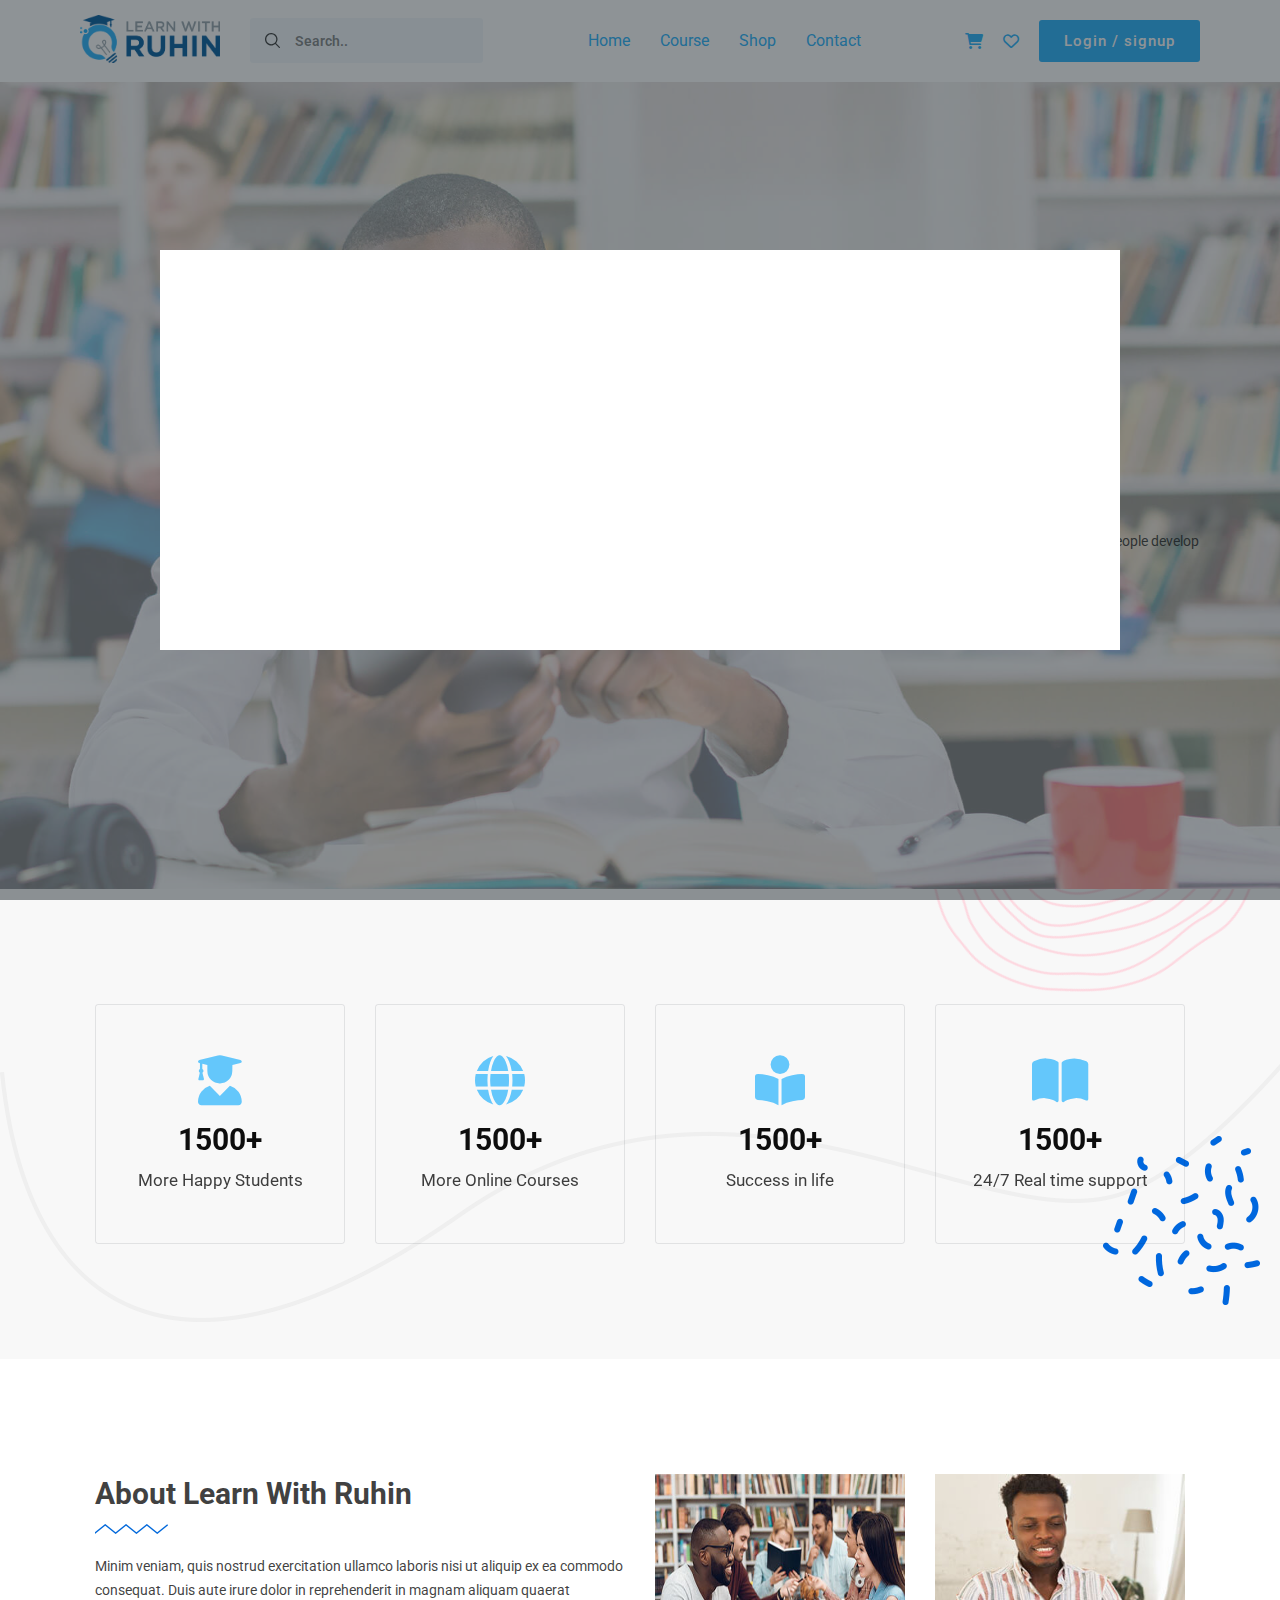
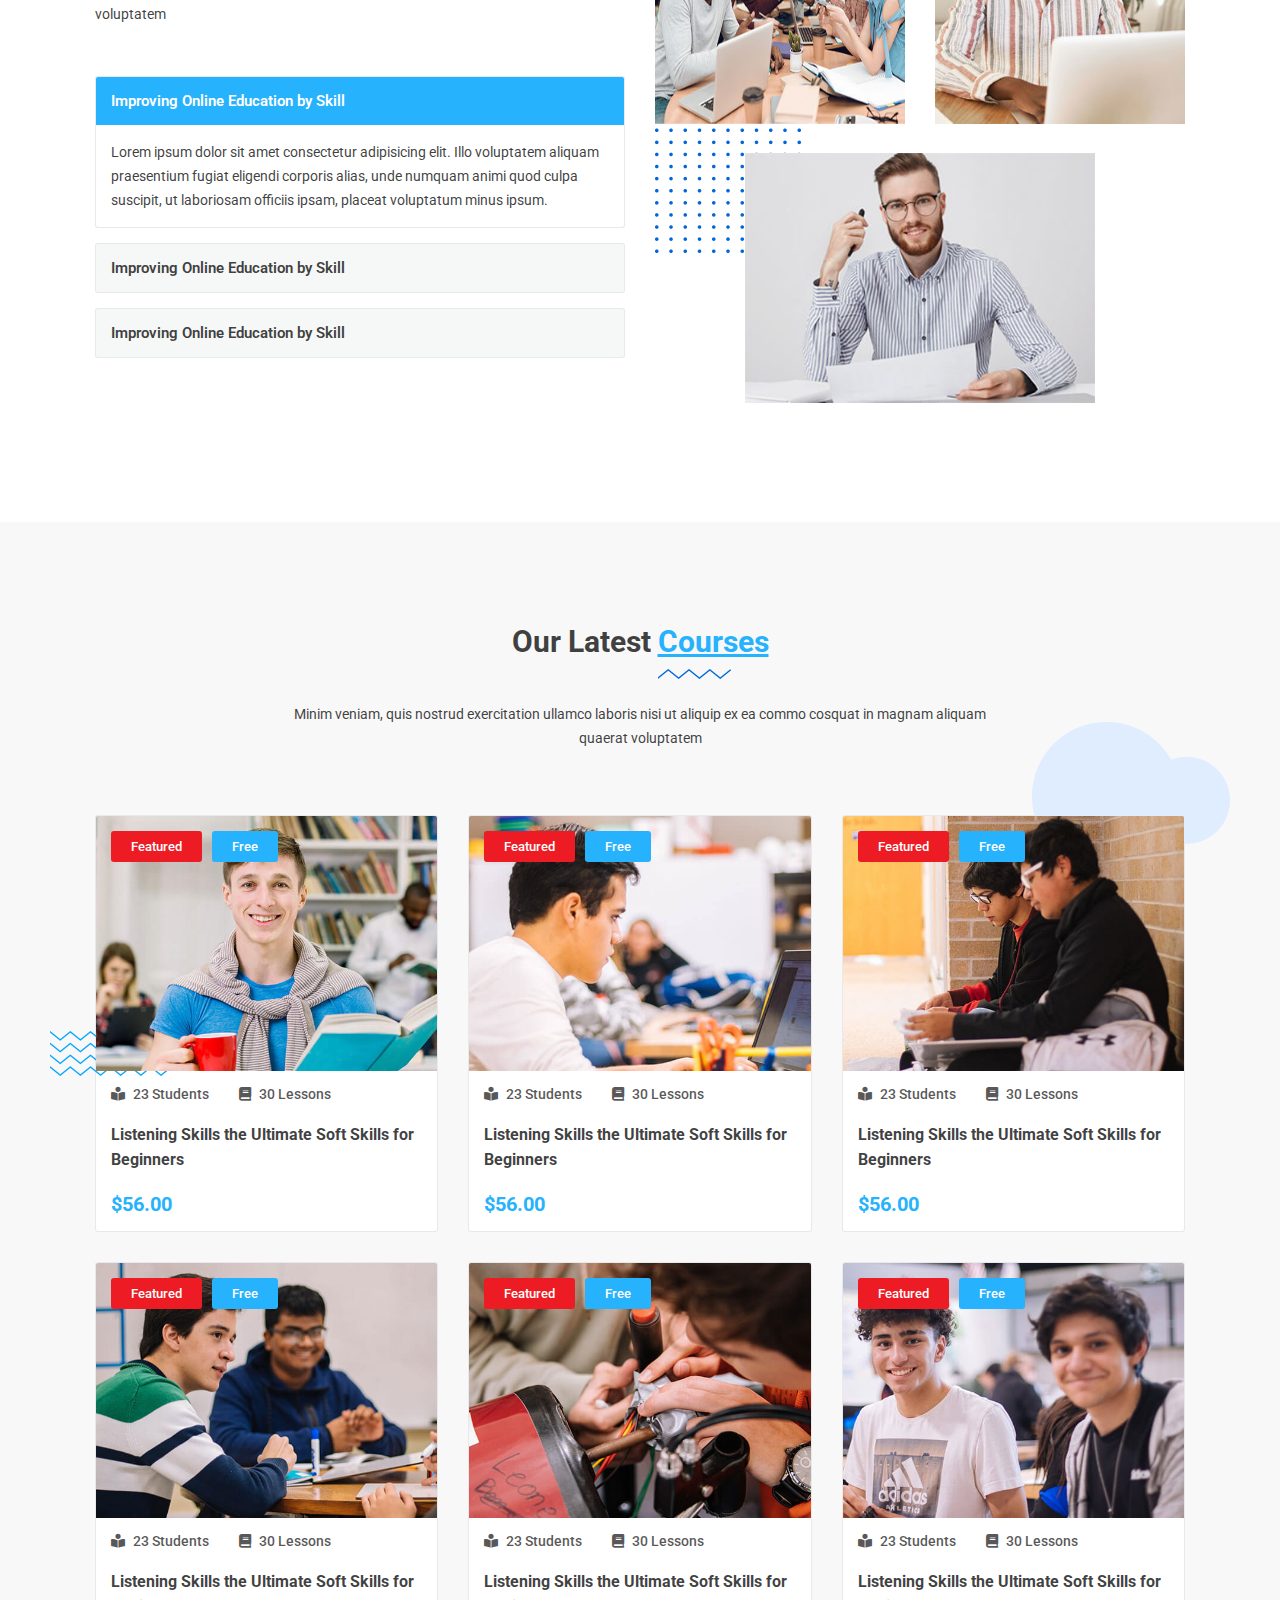
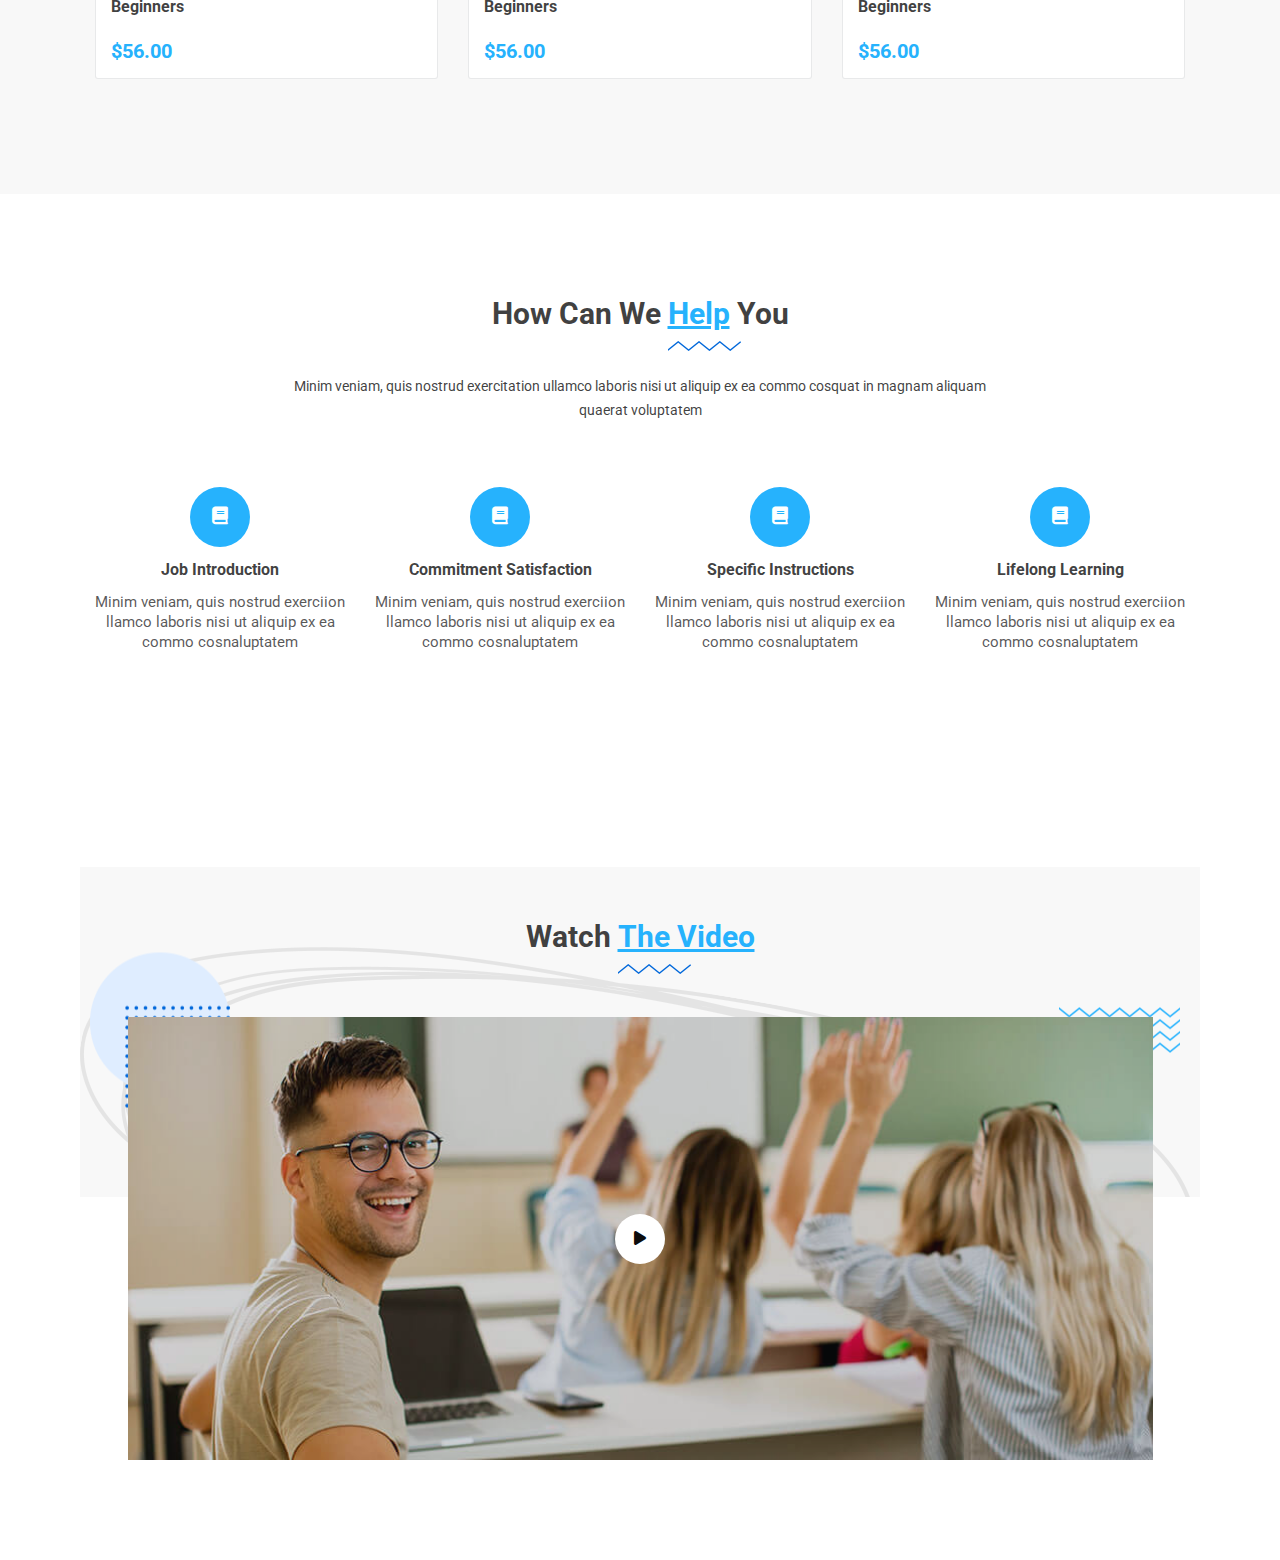
==== commit d9dc6082: "watch video section" ====
--- a/index.html
+++ b/index.html
@@ -37,9 +37,8 @@
                         <label class="search-wrapper" for="">
                             <input placeholder="Search.." class="input-control" type="text">
                             <span class="search-icon-wrapper">
-                                <svg class="header_icon_size"
-                                    id="Search" xmlns="http://www.w3.org/2000/svg" width="20" height="20"
-                                    viewBox="0 0 20 20">
+                                <svg class="header_icon_size" id="Search" xmlns="http://www.w3.org/2000/svg" width="20"
+                                    height="20" viewBox="0 0 20 20">
                                     <path data-name="Search"
                                         d="M19.724,18.547,14.757,13.58a8.336,8.336,0,1,0-1.177,1.177l4.968,4.968a.832.832,0,1,0,1.177-1.177ZM8.317,14.975a6.658,6.658,0,1,1,6.658-6.658,6.658,6.658,0,0,1-6.658,6.658Z"
                                         transform="translate(0.032 0.032)" fill="#1E272E"></path>
@@ -124,7 +123,8 @@
                             <p>Courses From <a href="#">Learn with Ruhin</a> </p>
                         </div>
                         <div class="banner-description">
-                            <p class="sub-title-text">We believe everyone has the capacity to be creative. Tuition is a place where people
+                            <p class="sub-title-text">We believe everyone has the capacity to be creative. Tuition is a
+                                place where people
                                 develop their own potential.</p>
                         </div>
                         <div class="banner-button">
@@ -227,7 +227,9 @@
                     <div class="col-12 col-lg-6">
                         <div class="about-bottom-title-wrapper">
                             <p class="about-bottom-title title-text">About Learn with <span>Ruhin</span></p>
-                            <p class="about-bottom-sub-title sub-title-text">Minim veniam, quis nostrud exercitation ullamco laboris nisi ut aliquip ex ea commodo consequat. Duis aute irure dolor in reprehenderit in magnam aliquam quaerat voluptatem</p>
+                            <p class="about-bottom-sub-title sub-title-text">Minim veniam, quis nostrud exercitation
+                                ullamco laboris nisi ut aliquip ex ea commodo consequat. Duis aute irure dolor in
+                                reprehenderit in magnam aliquam quaerat voluptatem</p>
                         </div>
                         <!-- accordion -->
                         <div class="accordion-wrapper">
@@ -239,7 +241,10 @@
                                 </div>
                                 <!-- body -->
                                 <div class="accordion-body">
-                                    <p class="accordion-text">Lorem ipsum dolor sit amet consectetur adipisicing elit. Illo voluptatem aliquam praesentium fugiat eligendi corporis alias, unde numquam animi quod culpa suscipit, ut laboriosam officiis ipsam, placeat voluptatum minus ipsum.</p>
+                                    <p class="accordion-text">Lorem ipsum dolor sit amet consectetur adipisicing elit.
+                                        Illo voluptatem aliquam praesentium fugiat eligendi corporis alias, unde numquam
+                                        animi quod culpa suscipit, ut laboriosam officiis ipsam, placeat voluptatum
+                                        minus ipsum.</p>
                                 </div>
                             </div>
                             <!-- item -->
@@ -250,7 +255,10 @@
                                 </div>
                                 <!-- body -->
                                 <div class="accordion-body">
-                                    <p class="accordion-text">Lorem ipsum dolor sit amet consectetur adipisicing elit. Illo voluptatem aliquam praesentium fugiat eligendi corporis alias, unde numquam animi quod culpa suscipit, ut laboriosam officiis ipsam, placeat voluptatum minus ipsum.</p>
+                                    <p class="accordion-text">Lorem ipsum dolor sit amet consectetur adipisicing elit.
+                                        Illo voluptatem aliquam praesentium fugiat eligendi corporis alias, unde numquam
+                                        animi quod culpa suscipit, ut laboriosam officiis ipsam, placeat voluptatum
+                                        minus ipsum.</p>
                                 </div>
                             </div>
                             <!-- item -->
@@ -261,7 +269,10 @@
                                 </div>
                                 <!-- body -->
                                 <div class="accordion-body">
-                                    <p class="accordion-text">Lorem ipsum dolor sit amet consectetur adipisicing elit. Illo voluptatem aliquam praesentium fugiat eligendi corporis alias, unde numquam animi quod culpa suscipit, ut laboriosam officiis ipsam, placeat voluptatum minus ipsum.</p>
+                                    <p class="accordion-text">Lorem ipsum dolor sit amet consectetur adipisicing elit.
+                                        Illo voluptatem aliquam praesentium fugiat eligendi corporis alias, unde numquam
+                                        animi quod culpa suscipit, ut laboriosam officiis ipsam, placeat voluptatum
+                                        minus ipsum.</p>
                                 </div>
                             </div>
                         </div>
@@ -279,6 +290,9 @@
                             <div class="aobut-img-2 text-center">
                                 <img src="assets/images/about/about-image-3.jpg" alt="">
                             </div>
+                            <div class="about-image-animation">
+                                <img src="assets/images/about/square-dotted-shape.png" alt="">
+                            </div>
                         </div>
                     </div>
                 </div>
@@ -297,11 +311,19 @@
                    start course section
         =============================================
      -->
-     <section class="curse-section section-padding section-bg">
+    <section class="course-section section-padding section-bg">
+        <!-- course curve animation -->
+        <div class="course-curve-animation ">
+            <img src="assets/images/course/curve-lines-shape.png" alt="">
+        </div>
+        <div class="course-shpae-animation">
+            <img src="assets/images/course/cloud-shape.png" alt="">
+        </div>
         <div class="container">
             <div class="section-title">
                 <p class="section-title-text">Our Latest <span>Courses</span></p>
-                <p class="section-subtitle-text">Minim veniam, quis nostrud exercitation ullamco laboris nisi ut aliquip ex ea commo cosquat in magnam aliquam quaerat voluptatem</p>
+                <p class="section-subtitle-text">Minim veniam, quis nostrud exercitation ullamco laboris nisi ut aliquip
+                    ex ea commo cosquat in magnam aliquam quaerat voluptatem</p>
             </div>
             <!-- course -->
             <div class="row row gx-2 gx-md-3 gx-lg-5 mt-5">
@@ -362,7 +384,7 @@
                             </div>
                         </div>
                     </div>
-                    
+
                 </div>
                 <!-- item -->
                 <div class="col-12 col-sm-6 col-lg-4">
@@ -392,7 +414,7 @@
                             </div>
                         </div>
                     </div>
-                    
+
                 </div>
                 <!-- item -->
                 <div class="col-12 col-sm-6 col-lg-4">
@@ -422,7 +444,7 @@
                             </div>
                         </div>
                     </div>
-                    
+
                 </div>
                 <!-- item -->
                 <div class="col-12 col-sm-6 col-lg-4">
@@ -452,7 +474,7 @@
                             </div>
                         </div>
                     </div>
-                    
+
                 </div>
                 <!-- item -->
                 <div class="col-12 col-sm-6 col-lg-4">
@@ -482,14 +504,133 @@
                             </div>
                         </div>
                     </div>
-                    
-                </div>
-            </div>
-        </div>
-     </section>
+
+                </div>
+            </div>
+        </div>
+    </section>
     <!-- 
         =============================================
                    end course section
+        =============================================
+     -->
+
+
+    <!-- 
+        =============================================
+                  start help section
+        =============================================
+     -->
+    <section class="help-section section-padding">
+        <div class="container">
+            <div class="section-title">
+                <p class="section-title-text">How Can We <span>Help</span> You</p>
+                <p class="section-subtitle-text">Minim veniam, quis nostrud exercitation ullamco laboris nisi ut aliquip
+                    ex ea commo cosquat in magnam aliquam quaerat voluptatem</p>
+            </div>
+            <div class="row row gx-2 gx-md-3 gx-lg-5 mt-5">
+                <!-- item -->
+                <div class="col-12 col-sm-6 col-lg-3 text-center mb-2 mb-lg-0">
+                    <div class="help-item">
+                        <div class="help-item-icon">
+                            <i class="fas fa-book"></i>
+                        </div>
+                        <div class="help-content-wrap">
+                            <p class="help-content-title my-1">Job Introduction</p>
+                            <p class="help-content-subtitle">Minim veniam, quis nostrud exerciion llamco laboris nisi ut
+                                aliquip ex ea commo cosnaluptatem</p>
+                        </div>
+                    </div>
+                </div>
+                <!-- item -->
+                <div class="col-12 col-sm-6 col-lg-3 text-center mb-2 mb-lg-0">
+                    <div class="help-item">
+                        <div class="help-item-icon">
+                            <i class="fas fa-book"></i>
+                        </div>
+                        <div class="help-content-wrap">
+                            <p class="help-content-title my-1">Commitment Satisfaction</p>
+                            <p class="help-content-subtitle">Minim veniam, quis nostrud exerciion llamco laboris nisi ut
+                                aliquip ex ea commo cosnaluptatem</p>
+                        </div>
+                    </div>
+                </div>
+                <!-- item -->
+                <div class="col-12 col-sm-6 col-lg-3 text-center mb-2 mb-lg-0">
+                    <div class="help-item">
+                        <div class="help-item-icon">
+                            <i class="fas fa-book"></i>
+                        </div>
+                        <div class="help-content-wrap">
+                            <p class="help-content-title my-1">Specific Instructions​</p>
+                            <p class="help-content-subtitle">Minim veniam, quis nostrud exerciion llamco laboris nisi ut
+                                aliquip ex ea commo cosnaluptatem</p>
+                        </div>
+                    </div>
+                </div>
+                <!-- item -->
+                <div class="col-12 col-sm-6 col-lg-3 text-center mb-2 mb-lg-0">
+                    <div class="help-item">
+                        <div class="help-item-icon">
+                            <i class="fas fa-book"></i>
+                        </div>
+                        <div class="help-content-wrap">
+                            <p class="help-content-title my-1">Lifelong Learning​​</p>
+                            <p class="help-content-subtitle">Minim veniam, quis nostrud exerciion llamco laboris nisi ut
+                                aliquip ex ea commo cosnaluptatem</p>
+                        </div>
+                    </div>
+                </div>
+            </div>
+        </div>
+    </section>
+    <!-- 
+        =============================================
+                  end help section
+        =============================================
+     -->
+    <!-- 
+        =============================================
+                 watch video section
+        =============================================
+     -->
+    <section class="watch-video-section section-padding">
+        <div class="container">
+            <div class="watch-video-content_wrapper">
+                <div class="watch-video-content section-bg p-5">
+                    <!-- animation -->
+                    <div class="watch-video-animation1">
+                        <img src="assets/images/watch-video/circle-dot-shape.png" alt="">
+                    </div>
+                    <div class="watch-video-animation2">
+                        <img src="assets/images/watch-video/line-area-shape.png" alt="">
+                    </div>
+                    <div class="watch-video-animation3">
+                        <img src="assets/images/watch-video/curve-lines-shape.png" alt="">
+                    </div>
+                    <!-- animation -->
+                    <div class="section-title">
+                        <p class="section-title-text">Watch <span>The Video</span></p>
+                    </div>
+                </div>
+                <!-- video image -->
+                <div class="video-image-box">
+                    <img class="w-100 d-block" src="assets/images/watch-video/video-image-1.jpg" alt="">
+                    <div class="video-play-btn-wrapper">
+                       <a id="video_popup_icon"> <i class="fas fa-play"></i></a>
+                    </div>
+                </div>
+            </div>
+        </div>
+        <div class="video_popup" id="video_popup">
+            <div class="video_player">
+                <iframe src="https://www.youtube.com/embed/wKp95aVH6SM" title="YouTube video player" frameborder="0" allow="accelerometer; autoplay; clipboard-write; encrypted-media; gyroscope; picture-in-picture" allowfullscreen></iframe>
+            </div>
+        </div>
+    </section>
+    <!-- 
+        =============================================
+                 end video section
         =============================================
      -->
 
--- a/assets/css/light.pro.min.css
+++ b/assets/css/light.pro.min.css
@@ -286,6 +286,147 @@
     margin-bottom: 50px;
 }
 /* end margin */
+
+/* start padding */
+.p-0{
+    padding:0;
+}
+.p-1{
+    padding: 10px;
+}
+.p-2{
+    padding: 20px;
+}
+.p-3{
+    padding: 30px;
+}
+.m-4{
+    padding: 40px;
+}
+.p-5{
+    padding: 50px;
+}
+.pt-0{
+    padding-top:0;
+}
+.pt-1{
+    padding-top: 10px;
+}
+.pt-2{
+    padding-top: 20px;
+}
+.pt-3{
+    padding-top: 30px;
+}
+.pt-4{
+    padding-top: 40px;
+}
+.pt-5{
+    padding-top: 50px;
+}
+.pb-0{
+    padding-bottom:0;
+}
+.pb-1{
+    padding-bottom: 10px;
+}
+.pb-2{
+    padding-bottom: 20px;
+}
+.pb-3{
+    padding-bottom: 30px;
+}
+.pb-4{
+    padding-bottom: 40px;
+}
+.pb-5{
+    padding-bottom: 50px;
+}
+.pe-0{
+    padding-right:0;
+}
+.pe-1{
+    padding-right: 10px;
+}
+.pe-2{
+    padding-right: 20px;
+}
+.pe-3{
+    padding-right: 30px;
+}
+.pe-4{
+    padding-right: 40px;
+}
+.pe-5{
+    padding-right: 50px;
+}
+.ps-0{
+    padding-left:0;
+}
+.ps-1{
+    padding-left: 10px;
+}
+.ps-2{
+    padding-left: 20px;
+}
+.ps-3{
+    padding-left: 30px;
+}
+.ps-4{
+    padding-left: 40px;
+}
+.ps-5{
+    padding-left: 50px;
+}
+.px-0{
+    padding-left:0;
+    padding-right:0;
+}
+.px-1{
+    padding-left: 10px;
+    padding-right: 10px;
+}
+.px-2{
+    padding-left: 20px;
+    padding-right: 20px;
+}
+.px-3{
+    padding-left: 30px;
+    padding-right: 30px;
+}
+.px-4{
+    padding-left: 40px;
+    padding-right: 40px;
+}
+.px-5{
+    padding-left: 50px;
+    padding-right: 50px;
+}
+.py-0{
+    padding-top:0;
+    padding-bottom:0;
+}
+.py-1{
+    padding-top: 10px;
+    padding-bottom: 10px;
+}
+.py-2{
+    padding-top: 20px;
+    padding-bottom: 20px;
+}
+.py-3{
+    padding-top: 30px;
+    padding-bottom: 30px;
+}
+.py-4{
+    padding-top: 40px;
+    padding-bottom: 40px;
+}
+.py-5{
+    padding-top: 50px;
+    padding-bottom: 50px;
+}
+/* end padding */
 
 /* start batch */
 .batch{
@@ -297,7 +438,7 @@
     gap:20px 10px
 }
 .batch-item {
-    padding: 5px 15px;
+    padding: 8px 20px;
     border-radius: 3px;
     color: #fff;
     font-size: 13px;
@@ -568,6 +709,7 @@
     margin-top: 50px;
     margin-bottom: 50px;
 }
+
 /* end margin */
 }
 
--- a/assets/css/common.css
+++ b/assets/css/common.css
@@ -248,10 +248,10 @@
 /* end section title */
 
 .animated-hover1{
-    transition: all .3s ease-in-out;
+    transition: all .4s ease-in-out;
 }
 .animated-hover1:hover{
-    transform: translateY(-10px);
+    transform: translateY(-15px);
     box-shadow: 0 11px 61.1px 3.9px rgb(34, 34, 34, .09)!important;
 }
 @media(min-width:575px){}
--- a/assets/css/style.css
+++ b/assets/css/style.css
@@ -200,7 +200,7 @@
     padding-bottom: 50px;
 }
 /* line curve */
-.about-top-animation-line-img-area, .about-top-animation-img-area, .about-top-animation-round-img-area {
+.about-top-animation-line-img-area, .about-top-animation-img-area, .about-top-animation-round-img-area, .about-image-animation {
   display: none;
 }
 
@@ -251,6 +251,9 @@
     width: 100%;
     height: 250px;
 }
+
+
+
 /* 
 =========================
    end about  css
@@ -263,6 +266,9 @@
    start course  css
 =========================
 */
+.course-section{
+    position: relative;
+}
 .info-item {
     font-size: 14px;
     font-weight: 500;
@@ -277,7 +283,7 @@
 .course-name-wrap {
     margin: 20px 0;
 }
-.course-name {
+.course-name, .help-content-title {
     font-size: 16px;
     font-weight: 700;
     line-height: 25px;
@@ -287,9 +293,141 @@
     font-weight: 700;
     color: var(--primaryColor);
 }
+.course-curve-animation, .course-shpae-animation{
+    display: none;
+}
 /* 
 =========================
    end course  css
+=========================
+*/
+
+
+/* 
+=========================
+   start help css
+=========================
+*/
+.help-item-icon {
+    width: 60px;
+    height: 60px;
+    text-align: center;
+    line-height: 60px;
+    border-radius: 50%;
+    background: var(--primaryColor);
+    color: #fff;
+    margin: 0 auto;
+    transition: all .4s linear;
+}
+.help-item:hover .help-item-icon{
+    background: rgb(0 92 159);
+    transform: rotateY(360deg);
+}
+.help-item-icon i{
+   font-size: 18px;
+}
+.help-content-subtitle{
+    font-size: 15px;
+    font-weight: 400;
+    color:rgba(13, 13, 13, .7);
+    line-height: 20px;
+}
+/* 
+=========================
+   end help css
+=========================
+*/
+
+/* 
+=========================
+   start watch video css
+=========================
+*/
+.watch-video-content{
+    padding-bottom: 200px;
+    overflow: hidden;
+}
+/* .about-image-animation {
+    position: absolute;
+    top: -85px;
+    z-index: -1;
+    animation: aboutImageAnimation 4s infinite linear;
+    display: block;
+} */
+.watch-video-content{
+    position: relative;
+
+}
+.watch-video-animation1{
+  display: none;
+}
+.watch-video-animation2{
+  display: none;
+}
+.watch-video-animation3{
+   display: none;
+}
+
+.video-image-box {
+    max-width: 1025px;
+    width: 100%;
+    margin: 0 auto;
+    position: relative;
+    margin-top: -180px;
+    z-index: 3;
+}
+.video-image-box img{
+    width: 100%;
+}
+.video-play-btn-wrapper {
+    position: absolute;
+    width: 100%;
+    height: 100%;
+    background: rgba(30,39,46,.2);
+    top: 0;
+    left: 0;
+    display: flex;
+    align-items: center;
+    justify-content: center;
+}
+.video-play-btn-wrapper a {
+    width: 50px;
+    height: 50px;
+    background: #fff;
+    border-radius: 50%;
+    line-height: 50px;
+    text-align: center;
+    color: var(--secondaryColor);
+    display: block;
+    cursor: pointer;
+}
+.video_popup{
+    position: fixed;
+    width: 100%;
+    height: 100vh;
+    left:0;
+    top:0;
+    background:rgba(30,39,46,.5);
+    z-index: 4;
+    padding: 20px;
+    /* display: none; */
+}
+.video_player{
+    width: 960px;
+    height: 400px;
+    background-color: #fff;
+    position: absolute;
+    left:50%;
+    top:50%;
+    transform: translate(-50%, -50%);
+}
+.video_player iframe{
+    width: 100%;
+    height: 100%;
+}
+/* 
+=========================
+   end watch video css
 =========================
 */
 
@@ -345,15 +483,160 @@
     }
 }
 
-/* roun image */
-
-.about-top-animation-round-img-area {
-    position: absolute;
-    top: -180px;
-    right: 37px;
-    transform: rotate(-35deg);
-    display: block;
-}
+    /* roun image */
+
+    .about-top-animation-round-img-area {
+        position: absolute;
+        top: -180px;
+        right: 37px;
+        transform: rotate(-35deg);
+        display: block;
+    }
+    .about-image-animation {
+        position: absolute;
+        top: -85px;
+        z-index: -1;
+        animation: aboutImageAnimation 4s infinite linear;
+        display: block;
+    }
+    @keyframes aboutImageAnimation{
+        0%{
+            left:0px;
+            top: -85px;
+        }
+        25%{
+            left:30px;
+            top: -85px;
+        }
+        50%{
+            left:30px;
+            top:-65px
+        }
+        75%{
+            left:0px;
+            top:-65px
+        }
+        100%{
+            left:0px;
+            top: -85px;
+        }
+    }
+    .aobut-image-wrapper2{
+        position: relative;
+    }
+
+
+
+    /* course */
+    .course-curve-animation{
+        position: absolute;
+        top:40%;
+        left: 50px;
+        animation: courseCurveAnimation 5s linear infinite;
+        display: block;
+    }
+    @keyframes courseCurveAnimation{
+        0%{
+            left:50px
+        }
+        50%{
+            left:150px
+        }
+        100%{
+            left:50px
+        }
+    }
+    .course-shpae-animation{
+        position: absolute;
+        top:200px;
+        right:50px;
+        animation: courseShapeAnimation 7s linear infinite;
+        display: block;
+    }
+    
+    @keyframes courseShapeAnimation{
+        0%{
+            right:50px;
+            top:200px
+        }
+        25%{
+            right:0px;
+            top:200px;
+        }
+        50%{
+            right:0px;
+            top:250px;
+        }
+        75%{
+            right:50px;
+            top:250px;
+        }
+        100%{
+            right:50px;
+            top:200px;
+        }
+    }
+
+    .watch-video-animation1{
+        position: absolute;
+        left:10px;
+        top: 50%;
+        transform: translateY(-50%);
+        z-index: 2;
+        animation: watchVideoAnimation1 4s linear infinite;
+        display: block;
+    }
+    @keyframes watchVideoAnimation1{
+        0%{
+            left:10px;
+            top: 120px;
+        }
+        25%{
+            left:40px;
+            top: 120px;
+        }
+        50%{
+            left:40px;
+            top: 150px;
+        }
+        75%{
+            left:10px;
+            top: 150px;
+        }
+        100%{
+            left:10px;
+            top: 120px;
+        }
+    }
+    
+    .watch-video-animation2{
+        position: absolute;
+        top:80px;
+        left: 0;
+        z-index: 1;
+        display: block;
+    }
+    .watch-video-animation3{
+        position: absolute;
+        right:20px;
+        top: 50%;
+        transform: translateY(-50%);
+        z-index: 2;
+        display: block;
+        animation: watchVideoAnimation3 7s linear infinite;
+    }
+    @keyframes watchVideoAnimation3{
+        0%{
+            right:10px;
+        }
+
+        50%{
+            right:250px;
+        }
+        100%{
+            right:10px;
+        }
+    }
 }
 @media(min-width:1200px){
     .header-middle-nav {
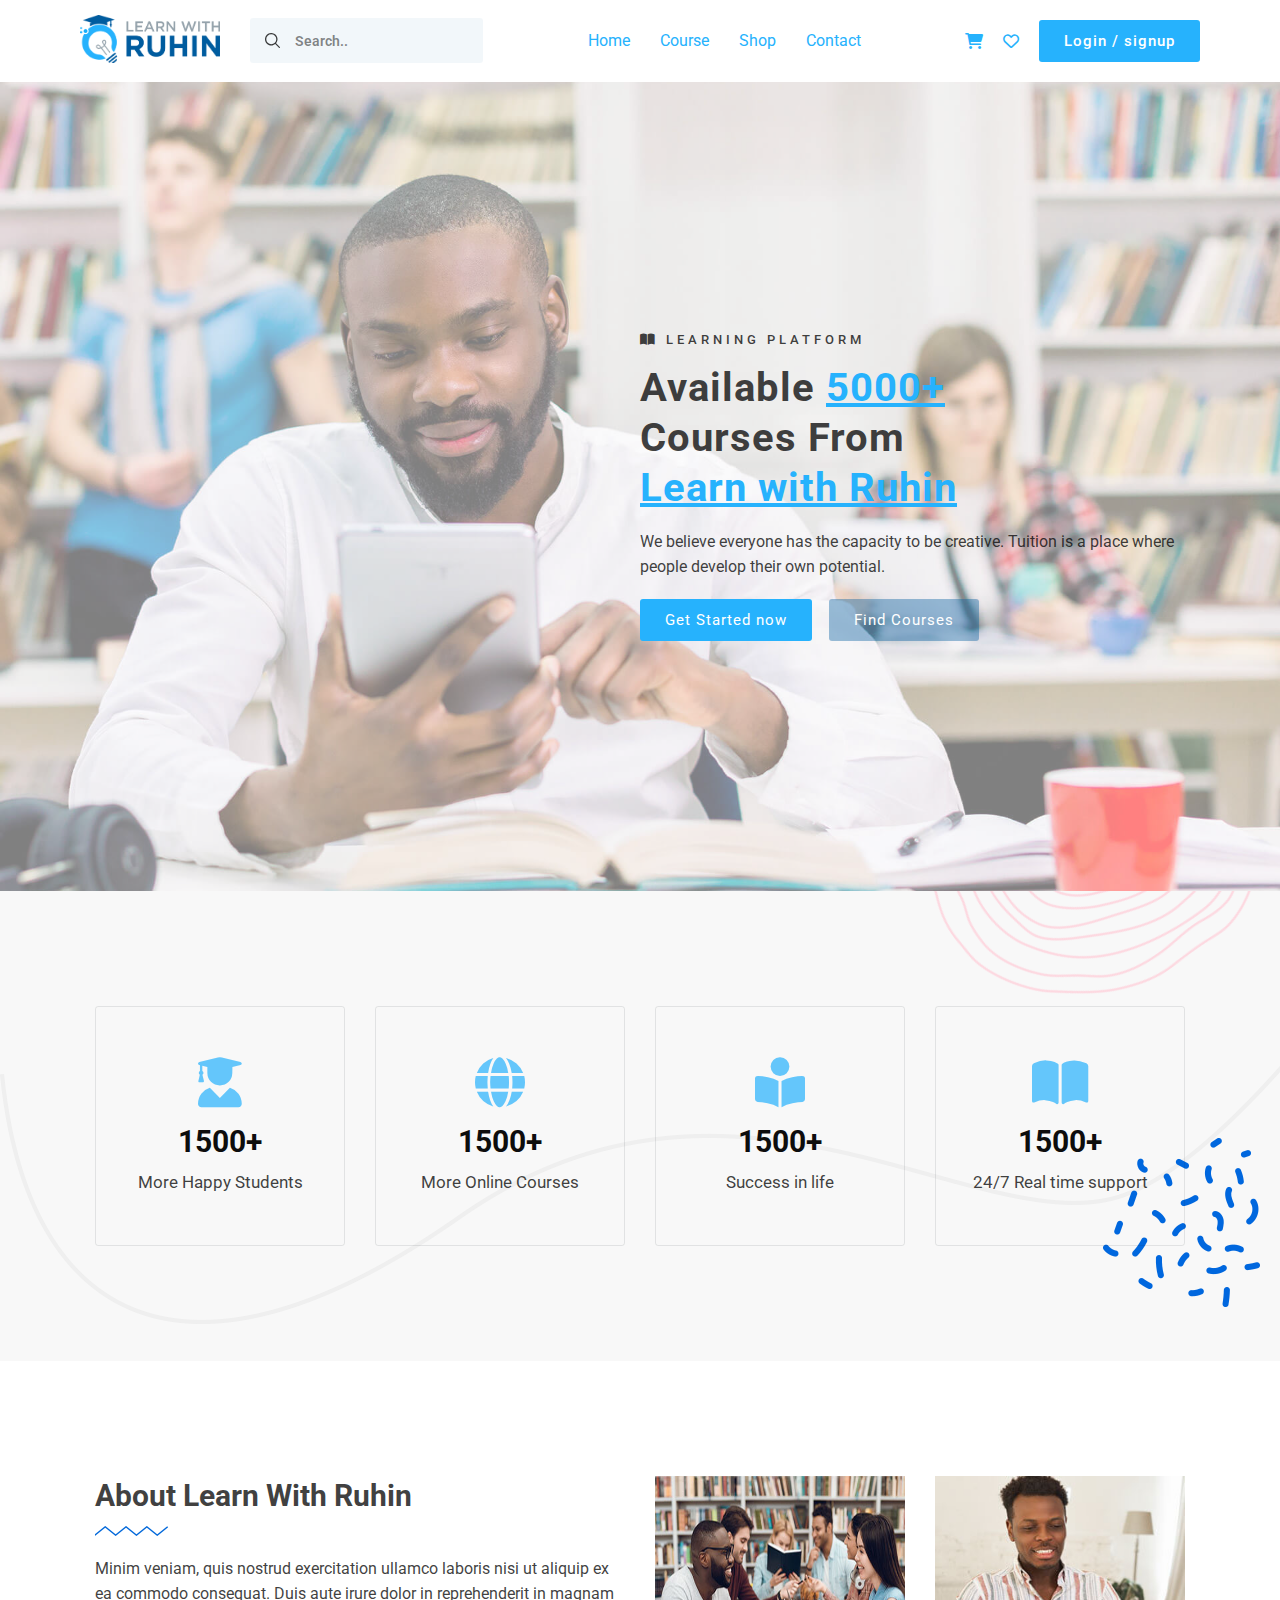
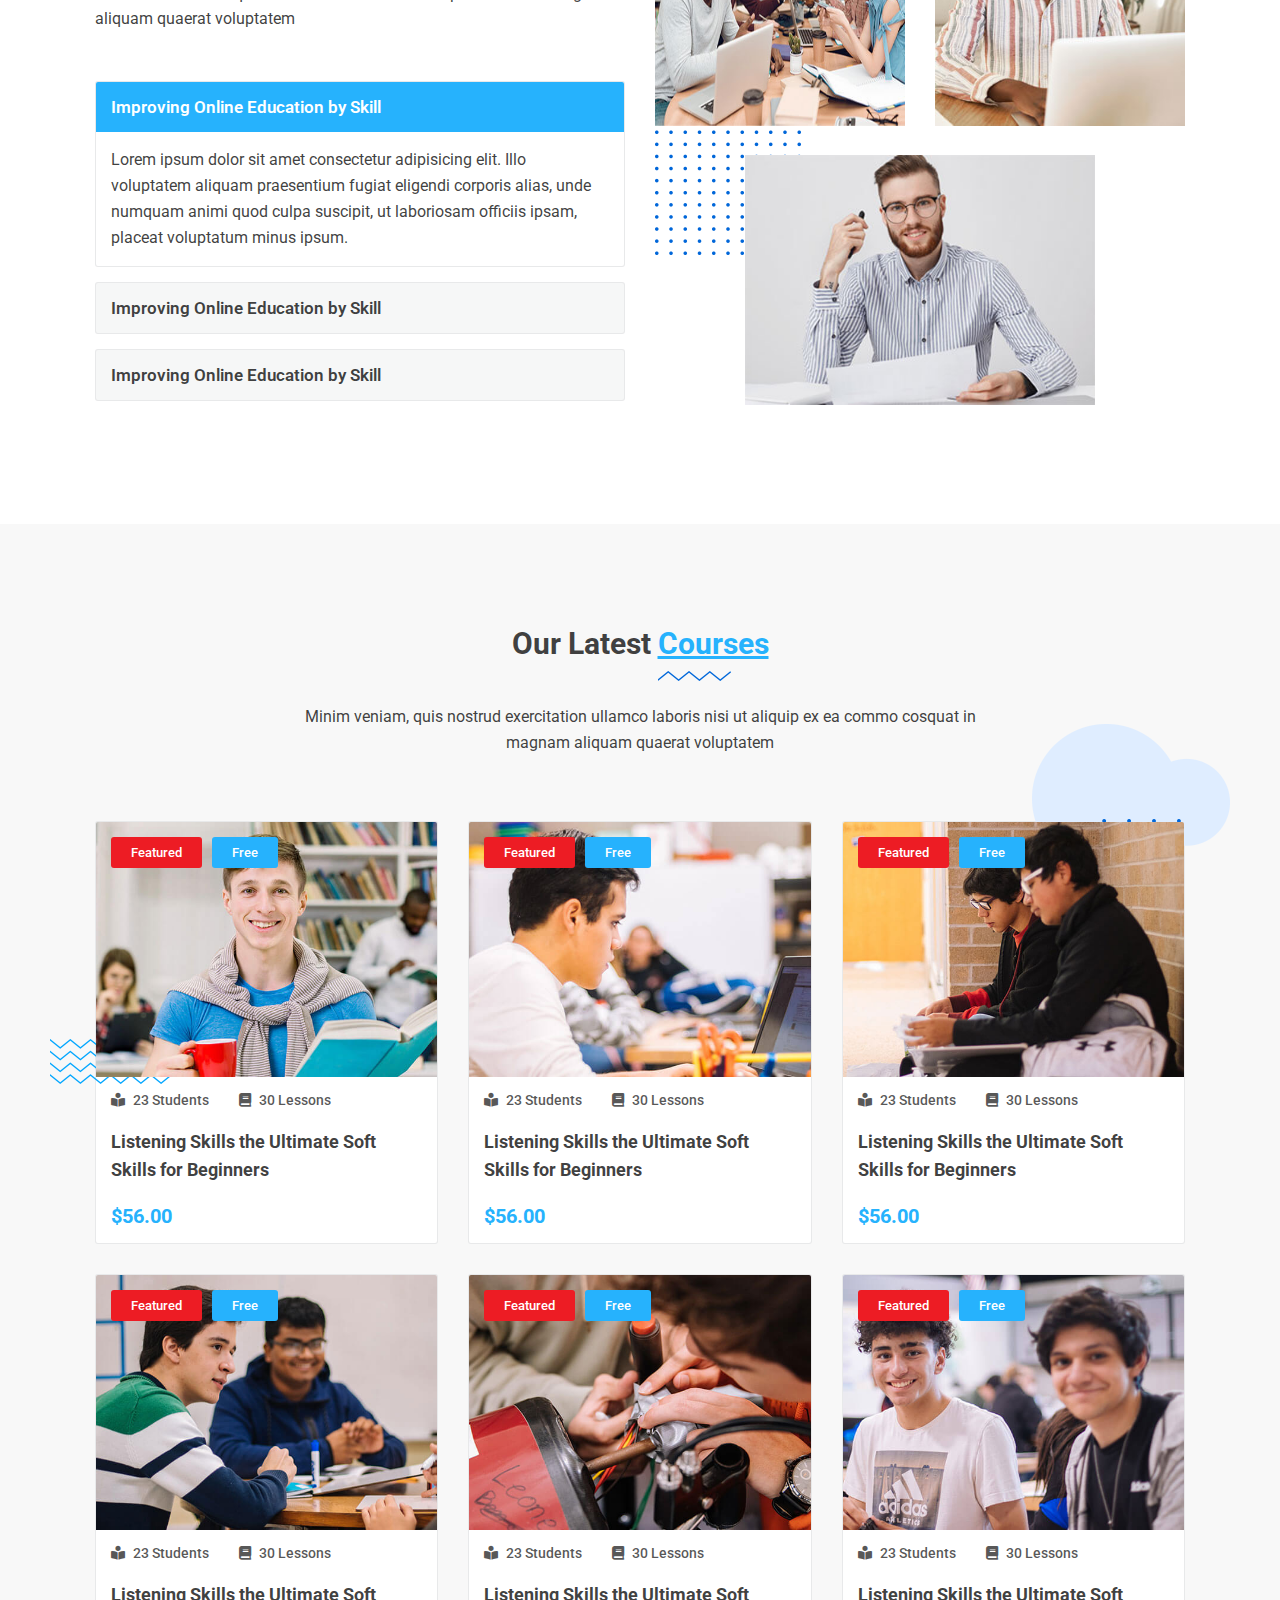
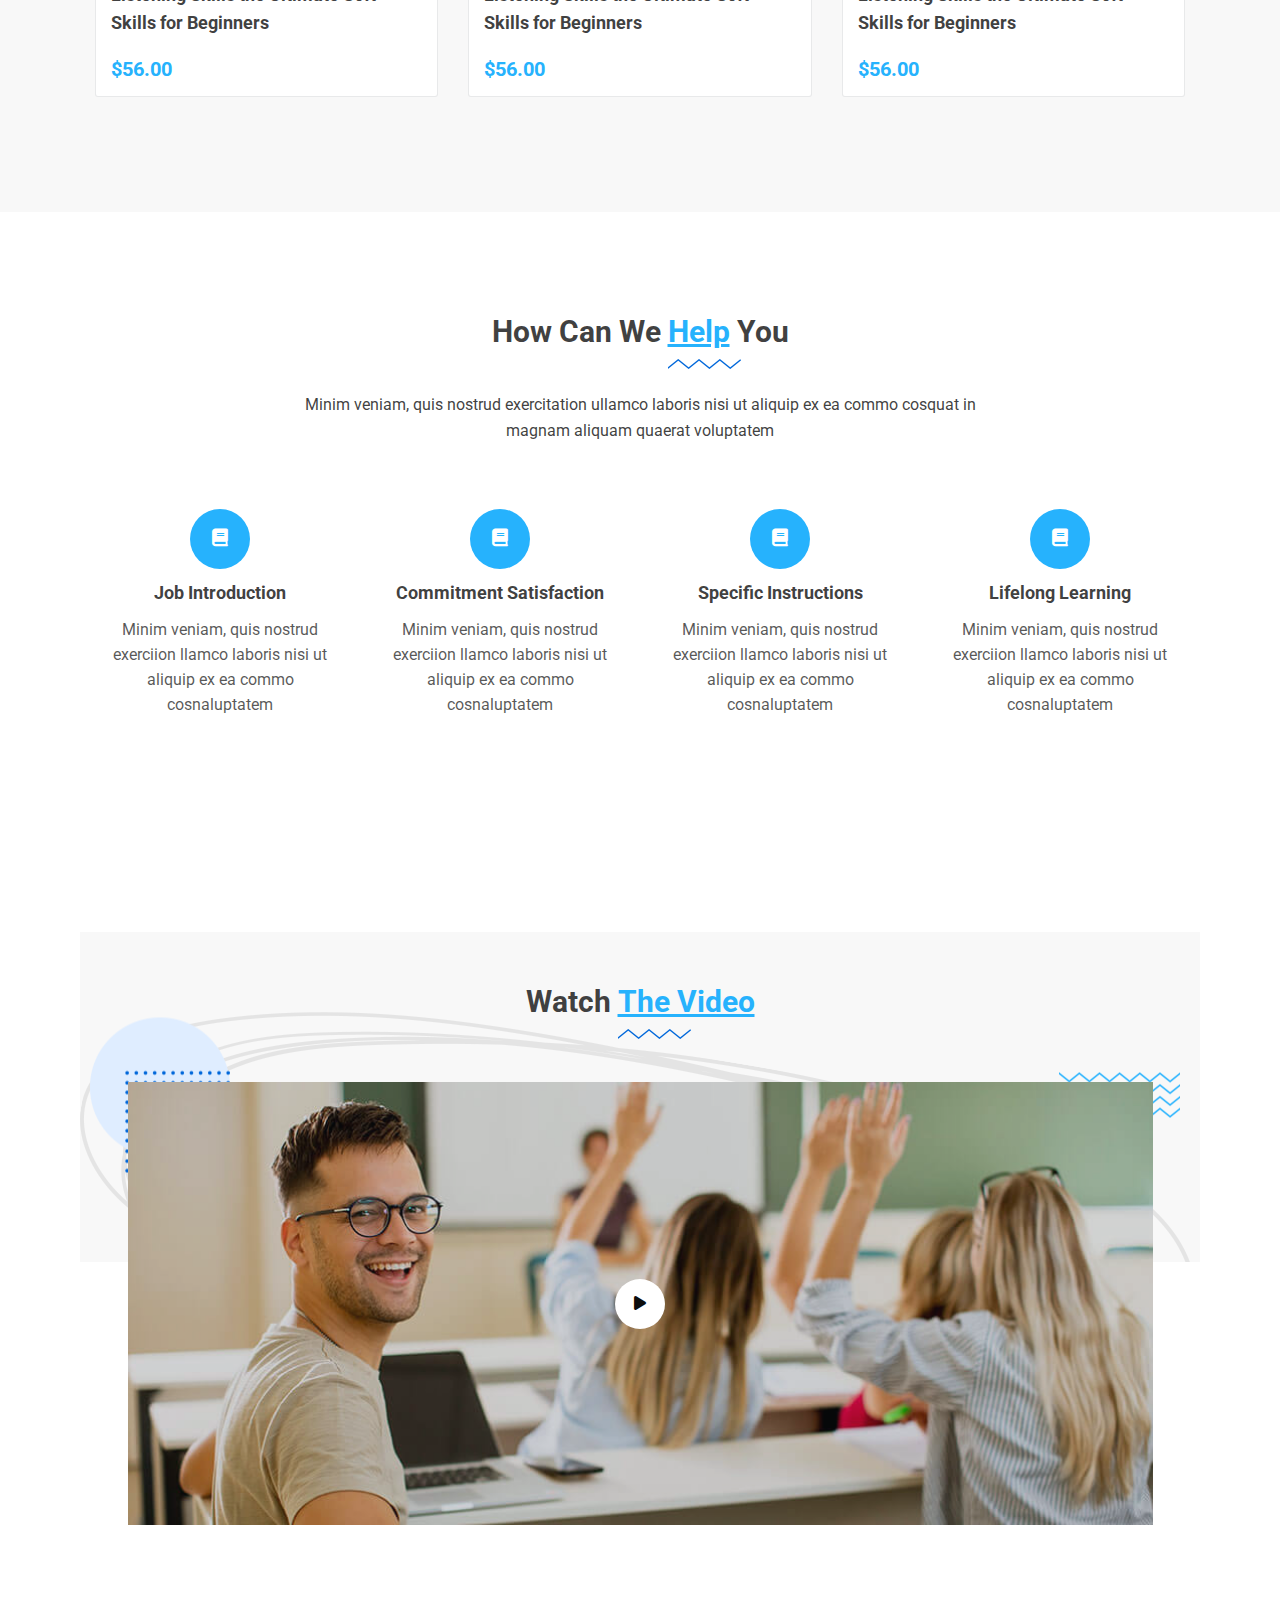
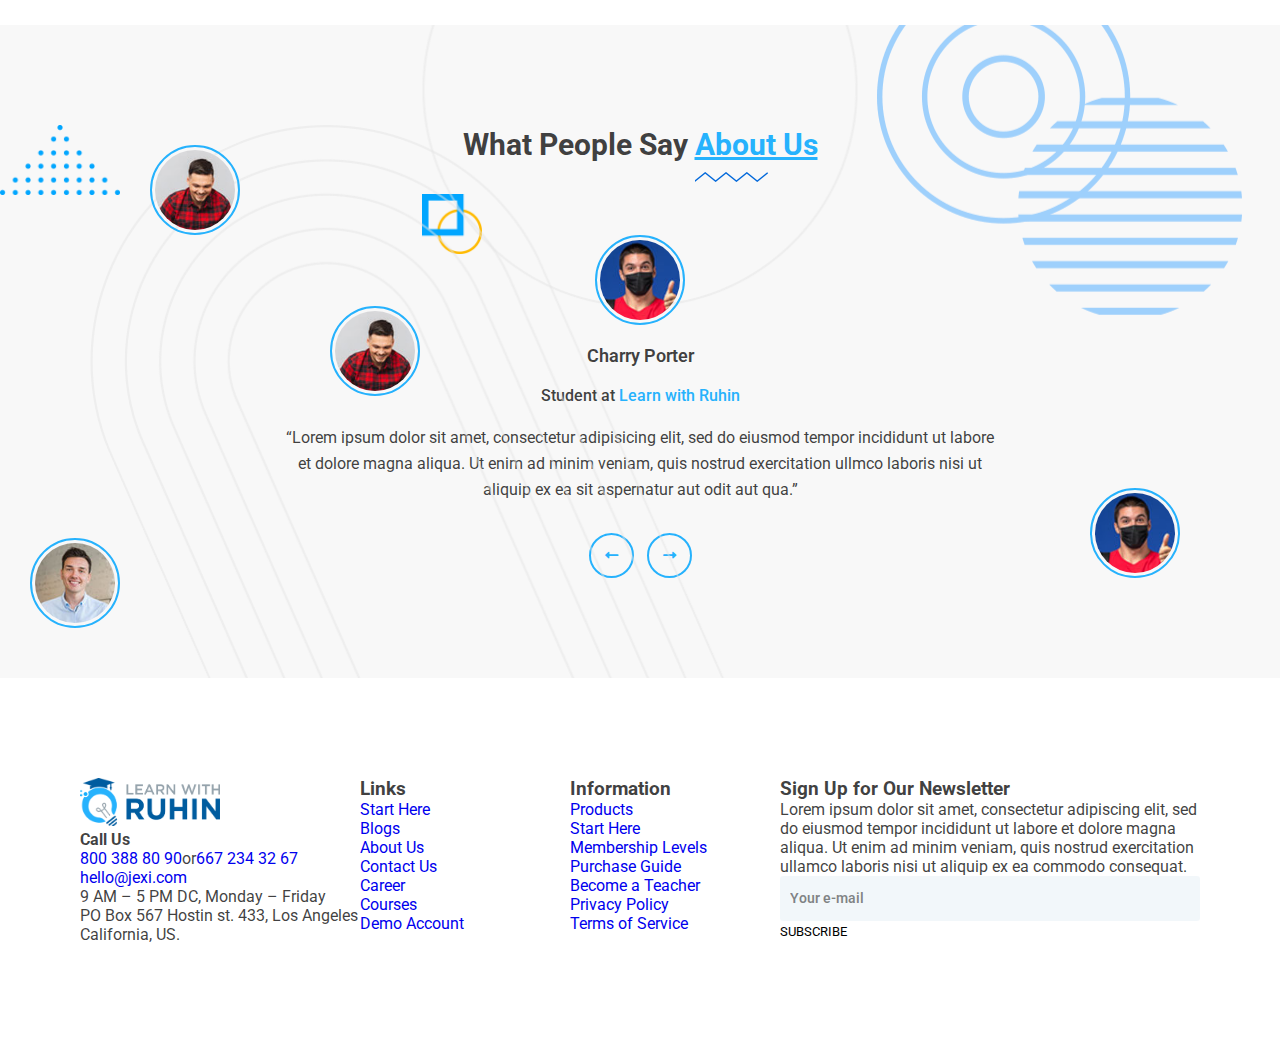
==== commit cf760a61: "testimonial" ====
--- a/index.html
+++ b/index.html
@@ -617,20 +617,210 @@
                 <div class="video-image-box">
                     <img class="w-100 d-block" src="assets/images/watch-video/video-image-1.jpg" alt="">
                     <div class="video-play-btn-wrapper">
-                       <a id="video_popup_icon"> <i class="fas fa-play"></i></a>
+                        <a id="video_popup_icon"> <i class="fas fa-play"></i></a>
                     </div>
                 </div>
             </div>
         </div>
         <div class="video_popup" id="video_popup">
             <div class="video_player">
-                <iframe src="https://www.youtube.com/embed/wKp95aVH6SM" title="YouTube video player" frameborder="0" allow="accelerometer; autoplay; clipboard-write; encrypted-media; gyroscope; picture-in-picture" allowfullscreen></iframe>
+                <iframe src="https://www.youtube.com/embed/wKp95aVH6SM" title="YouTube video player" frameborder="0"
+                    allow="accelerometer; autoplay; clipboard-write; encrypted-media; gyroscope; picture-in-picture"
+                    allowfullscreen></iframe>
             </div>
         </div>
     </section>
     <!-- 
         =============================================
                  end video section
+        =============================================
+     -->
+
+    <!-- 
+        =============================================
+                start review section
+        =============================================
+     -->
+    <section class="review-section section-padding section-bg">
+        <!-- testimonial animation -->
+        <div class="review-animation1">
+            <img class="d-block w-100" src="/assets/images/review/client-2.jpg" alt="">
+        </div>
+        <div class="review-animation2">
+            <img class="d-block w-100" src="/assets/images/review/client-4.jpg" alt="">
+        </div>
+        <div class="review-animation3">
+            <img class="d-block w-100" src="/assets/images/review/client-2.jpg" alt="">
+        </div>
+        <div class="review-animation4">
+            <img class="d-block w-100" src="/assets/images/review/client-1.jpg" alt="">
+        </div>
+        <div class="review-animation5">
+            <img class="d-block w-100" src="/assets/images/review/bg-line-area-shape.png" alt="">
+        </div>
+        <div class="review-animation6">
+            <img class="d-block w-100" src="/assets/images/review/circle-shape.png" alt="">
+        </div>
+        <div class="review-animation7">
+            <img class="d-block w-100" src="/assets/images/review/triangle-shape.png" alt="">
+        </div>
+        <div class="review-animation8">
+            <img class="d-block w-100" src="/assets/images/review/square-ring-shape.png" alt="">
+        </div>
+        <div class="review-animation9">
+            <img class="d-block w-100" src="/assets/images/review/combined-circle-shape-2.png" alt="">
+        </div>
+
+
+
+
+        <div class="container">
+            <div class="section-title">
+                <p class="section-title-text">What People Say <span>About Us</span></p>
+            </div>
+            <!-- slider -->
+            <div class="testimonial-wrappr pt-3">
+                <div class="testimonial">
+                    <div class="testimonial-inner">
+                        <div class="testimonial-item">
+                            <!-- image -->
+                            <div class="testimonial-image mb-2">
+                                <img src="/assets/images/review/client-1.jpg" alt="">
+                            </div>
+                            <!-- content -->
+                            <div class="testimonial-content">
+                                <p class="name-of-testimony">Charry Porter</p>
+                                <p class="institutes-name my-2">Student at <span>Learn with Ruhin</span></p>
+                                <p class="testimonies-feedback">“Lorem ipsum dolor sit amet, consectetur adipisicing
+                                    elit, sed do eiusmod tempor incididunt ut labore et dolore magna aliqua. Ut enim ad
+                                    minim veniam, quis nostrud exercitation ullmco laboris nisi ut aliquip ex ea sit
+                                    aspernatur aut odit aut qua.”</p>
+                            </div>
+                        </div>
+                    </div>
+                    <!-- carousel control -->
+                    <div class="testimonial-control mt-3">
+                        <button class="testimonial-prev">
+                            <i class="fas fa-long-arrow-alt-left"></i>
+                        </button>
+                        <button class="testimonial-next">
+                            <i class="fas fa-long-arrow-alt-right"></i>
+                        </button>
+                    </div>
+                </div>
+            </div>
+        </div>
+    </section>
+    <!-- 
+        =============================================
+                end review section
+        =============================================
+     -->
+
+
+    <!-- 
+        =============================================
+                start footer section
+        =============================================
+     -->
+    <footer class="footer-secton section-padding">
+        <div class="container">
+            <div class="row">
+                <div class="col-sm-12 col-md-12 col-lg-3">
+                    <div class="footer-content-item">
+                        <div class="footer-logo">
+                            <a href="index.html"><img class="logo-size" src="assets/images/logo/update.png" alt="logo"></a>
+                        </div>
+                        <div class="footer-details footer-address-info">
+                            <div class="footer-address-info-item">
+                                <h4>Call Us</h4>
+                                <p class="footer-contact-number"><a href="tel:001-800-388-80-90">800 388 80
+                                        90</a><span>or</span><a href="tel:001-667-234-32-67">667 234 32 67 </a></p>
+                            </div>
+                            <div class="footer-address-info-item">
+                                <p class="footer-email"><a href="mailto:hello@jexi.com">hello@jexi.com</a></p>
+                            </div>
+                            <div class="footer-address-info-item">
+                                <p class="footer-availability"><span>9 AM – 5 PM DC</span>, Monday – Friday</p>
+                            </div>
+                            <div class="footer-address-info-item">
+                                <p class="footer-physical-address">PO Box 567 Hostin st. 433, Los Angeles
+                                    California, US.</p>
+                            </div>
+                        </div>
+                    </div>
+                </div>
+                <div class="col-sm-12 col-md-12 col-lg-9">
+                    <div class="footer-right pl-80">
+                        <div class="row">
+                            <div class="col-sm-6 col-md-6 col-lg-3">
+                                <div class="footer-content-list footer-content-item">
+                                    <div class="footer-content-title">
+                                        <h3>Links</h3>
+                                    </div>
+                                    <ul class="footer-details footer-list">
+                                        <li><a href="start-here.html">Start Here</a></li>
+                                        <li><a href="blogs-grid-without-sidebar.html">Blogs</a></li>
+                                        <li><a href="about-us.html">About Us</a></li>
+                                        <li><a href="contact-us.html">Contact Us</a></li>
+                                        <li><a href="career.html">Career</a></li>
+                                        <li><a href="courses.html">Courses</a></li>
+                                        <li><a href="demo-account.html">Demo Account</a></li>
+                                    </ul>
+                                </div>
+                            </div>
+                            <div class="col-sm-6 col-md-6 col-lg-3">
+                                <div class="footer-content-list footer-content-item">
+                                    <div class="footer-content-title">
+                                        <h3>Information</h3>
+                                    </div>
+                                    <ul class="footer-details footer-list">
+                                        <li><a href="products.html">Products</a></li>
+                                        <li><a href="start-here.html">Start Here</a></li>
+                                        <li><a href="membership-levels.html">Membership Levels</a></li>
+                                        <li><a href="purchase-guide.html">Purchase Guide</a></li>
+                                        <li><a href="become-a-teacher.html">Become a Teacher</a></li>
+                                        <li><a href="privacy-policy.html">Privacy Policy</a></li>
+                                        <li><a href="terms-service.html">Terms of Service</a></li>
+                                    </ul>
+                                </div>
+                            </div>
+                            <div class="col-sm-12 col-md-12 col-lg-6">
+                                <div class="footer-content-list footer-content-item desk-pad-left-30">
+                                    <div class="footer-content-title">
+                                        <h3>Sign Up for Our Newsletter</h3>
+                                    </div>
+                                    <div class="footer-details">
+                                        <p>Lorem ipsum dolor sit amet, consectetur adipiscing elit, sed do eiusmod
+                                            tempor incididunt ut labore et dolore magna aliqua. Ut enim ad minim
+                                            veniam, quis nostrud exercitation ullamco laboris nisi ut aliquip ex ea
+                                            commodo consequat. </p>
+                                        <div class="footer-newsletter-form">
+                                            <form class="newsletter-form" novalidate="true">
+                                                <div class="form-group has-error">
+                                                    <div class="input-group">
+                                                        <input type="text" placeholder="Your e-mail"
+                                                            class="input-control" id="emails" name="EMAIL" required=""
+                                                            autocomplete="off">
+                                                        <button class="btn main-btn disabled" type="submit"
+                                                            style="pointer-events: all; cursor: pointer;">SUBSCRIBE</button>
+                                                    </div>
+                                                    <div id="validator-newsletter" class="form-result"></div>
+                                                </div>
+                                            </form>
+                                        </div>
+                                    </div>
+                                </div>
+                            </div>
+                        </div>
+                    </div>
+                </div>
+            </div>
+        </div>
+    </footer>
+    <!-- 
+        =============================================
+                end footer section
         =============================================
      -->
 
--- a/assets/css/light.pro.min.css
+++ b/assets/css/light.pro.min.css
@@ -43,12 +43,12 @@
     color:#fff;
 }
 .accordion-title {
-    font-size: 15px;
+    font-size: 17px;
     font-weight: 600;
 }
 .accordion-text {
-    font-size: 14px;
-    line-height: 24px;
+    font-size: 16px;
+    line-height: 26px;
     font-weight: 400;
 }
 /* end accordion */
--- a/assets/css/common.css
+++ b/assets/css/common.css
@@ -183,9 +183,9 @@
 }
 
 .sub-title-text{
-    font-size: 14px;
+    font-size: 16px;
     font-weight: 400;
-    line-height: 24px;
+    line-height: 25px;
 }
 /* end title text */
 .btn-hover:hover::after{
@@ -241,9 +241,9 @@
     padding-bottom: 20px;
 }
 .section-subtitle-text{
-    font-size: 14px;
+    font-size: 16px;
     font-weight: 400;
-    line-height: 24px;
+    line-height: 26px;
 }
 /* end section title */
 
@@ -254,6 +254,9 @@
     transform: translateY(-15px);
     box-shadow: 0 11px 61.1px 3.9px rgb(34, 34, 34, .09)!important;
 }
+
+
+/*  */
 @media(min-width:575px){}
 @media(min-width:768px){
     .section-padding{
--- a/assets/css/style.css
+++ b/assets/css/style.css
@@ -284,9 +284,9 @@
     margin: 20px 0;
 }
 .course-name, .help-content-title {
-    font-size: 16px;
+    font-size: 18px;
     font-weight: 700;
-    line-height: 25px;
+    line-height: 28px;
 }
 .course-price {
     font-size: 20px;
@@ -326,11 +326,11 @@
 .help-item-icon i{
    font-size: 18px;
 }
-.help-content-subtitle{
-    font-size: 15px;
+.help-content-subtitle {
+    font-size: 16px;
     font-weight: 400;
-    color:rgba(13, 13, 13, .7);
-    line-height: 20px;
+    color: rgba(13, 13, 13, .7);
+    line-height: 25px;
 }
 /* 
 =========================
@@ -410,7 +410,7 @@
     background:rgba(30,39,46,.5);
     z-index: 4;
     padding: 20px;
-    /* display: none; */
+    display: none;
 }
 .video_player{
     width: 960px;
@@ -428,6 +428,111 @@
 /* 
 =========================
    end watch video css
+=========================
+*/
+
+/* 
+=========================
+   start review css
+=========================
+*/
+.review-section{
+    position: relative;
+    overflow: hidden;
+}
+.testimonial-wrappr{
+    max-width: 800px;
+    width:100%;
+    margin: 0 auto;
+    overflow: hidden;
+}
+.testimonial-item {
+    display: flex;
+    flex-direction: column;
+    align-items: center;
+}
+.testimonial-content{
+    text-align: center;
+}
+.testimonial-image{
+    position: relative;
+    z-index: 2;
+}
+.testimonial-image, .review-animation1, .review-animation2, .review-animation3, .review-animation4 {
+    width: 90px;
+    height: 90px;
+    border: 2px solid var(--primaryColor);
+    border-radius: 50%;
+    display: flex;
+    align-items: center;
+    justify-content: center;
+    padding: 3px;
+}
+.testimonial-image img {
+    width: 100%;
+    height: 100%;
+    border-radius: 50%;
+}
+.name-of-testimony {
+    font-size: 18px;
+    font-weight: 600;
+}
+.institutes-name {
+    font-size: 16px;
+    font-weight: 500;
+}
+.institutes-name span{
+    color:var(--primaryColor)
+}
+.testimonies-feedback {
+    font-size: 16px;
+    line-height: 26px;
+    font-weight: 400;
+    padding: 0 40px;
+}
+.testimonial-prev, .testimonial-next {
+    width: 45px;
+    height: 45px;
+    border: 2px solid var(--primaryColor);
+    border-radius: 50%;
+    cursor: pointer;
+    transition: all .3s linear;
+}
+.testimonial-prev:hover, .testimonial-next:hover {
+    background: var(--primaryColor);
+}
+.testimonial-prev:hover i, .testimonial-next:hover i {
+   color:#ffffff;
+}
+.testimonial-control{
+    display: flex;
+    gap: 0 13px;
+    justify-content: center;
+}
+.testimonial-prev i, .testimonial-next i {
+    color: var(--primaryColor);
+    transition: all .3s linear;
+}
+
+/* animation */
+.review-animation1, 
+.review-animation9, 
+.review-animation2, 
+.review-animation3, 
+.review-animation4, 
+.review-animation5, 
+.review-animation6, 
+.review-animation7, 
+.review-animation8{
+ display: none;
+}
+
+.review-animation1 img, .review-animation2 img, .review-animation3 img, .review-animation4 img{
+   border-radius: 50%;
+}
+/* 
+=========================
+   end review css
 =========================
 */
 
@@ -637,6 +742,140 @@
             right:10px;
         }
     }
+
+
+
+    /* 
+=========================
+   start review css
+=========================
+*/
+.review-animation1, 
+.review-animation9, 
+.review-animation2, 
+.review-animation3, 
+.review-animation4, 
+.review-animation5, 
+.review-animation6, 
+.review-animation7, 
+.review-animation8{
+ display: block;
+}
+
+/* animation */
+.review-animation1 {
+   position: absolute;
+   top:120px;
+   left: 150px;
+   z-index:2
+}
+.review-animation2{
+    position: absolute;
+    bottom:50px;
+    left: 30px;
+    z-index:2
+}
+.review-animation3{
+    position: absolute;
+    transform: translateY(-50%);
+    top:50%;
+    left: 330px;
+    z-index:2
+}
+.review-animation4{
+    position: absolute;
+  bottom: 100px;
+   right:100px;
+   z-index:2
+}
+.review-animation5{
+    position: absolute;
+    max-width: 725px;
+    top: 100px;
+    left: 7%;
+    z-index:1;
+}
+.review-animation6{
+    position: absolute;
+    max-width: 435px;
+    top: -50%;
+    left: 50%;
+    -webkit-transform: translate(-50%,40%);
+    transform: translate(-50%,40%);
+    z-index:1;
+}
+.review-animation7{
+    position: absolute;
+    max-width: 120px;
+    animation: reviewAnimation7 4s linear infinite;
+}
+.review-animation8 {
+    position: absolute;
+    max-width: 60px;
+    animation: reviewAnimation8 4s linear infinite;
+    left: 33%;
+    top: 26%;
+}
+.review-animation9 {
+    position: absolute;
+    max-width: 365px;
+    right: 3%;
+    -webkit-transform: translateY(-45%);
+    transform: translateY(-45%);
+    animation: reviewAnimation9 4s linear infinite;
+}
+
+
+@keyframes reviewAnimation7{
+    0%{
+        top:40%;
+        left:7%
+    }
+    50%{
+        top:50%;
+        left:7%
+    }
+    100%{
+        top:40%;
+        left:7%
+    }
+}
+@keyframes reviewAnimation8{
+    0%{
+       transform: rotate(0deg);
+    }
+    100%{
+       transform: rotate(360deg);
+       
+    }
+}
+@keyframes reviewAnimation9{
+    0%{
+        -webkit-transform: translateY(0);
+        transform: translateY(0);
+    }
+    25%{
+        -webkit-transform: translateY(20px);
+            transform: translateY(20px);
+    }
+    50%{
+        -webkit-transform: translateY(0);
+        transform: translateY(0);
+    }
+    75%{
+        -webkit-transform: translateY(-20px);
+            transform: translateY(-20px);
+    }
+    100%{
+        -webkit-transform: translateY(0);
+        transform: translateY(0);
+    }
+}
+/* 
+=========================
+   end review css
+=========================
+*/
 }
 @media(min-width:1200px){
     .header-middle-nav {
